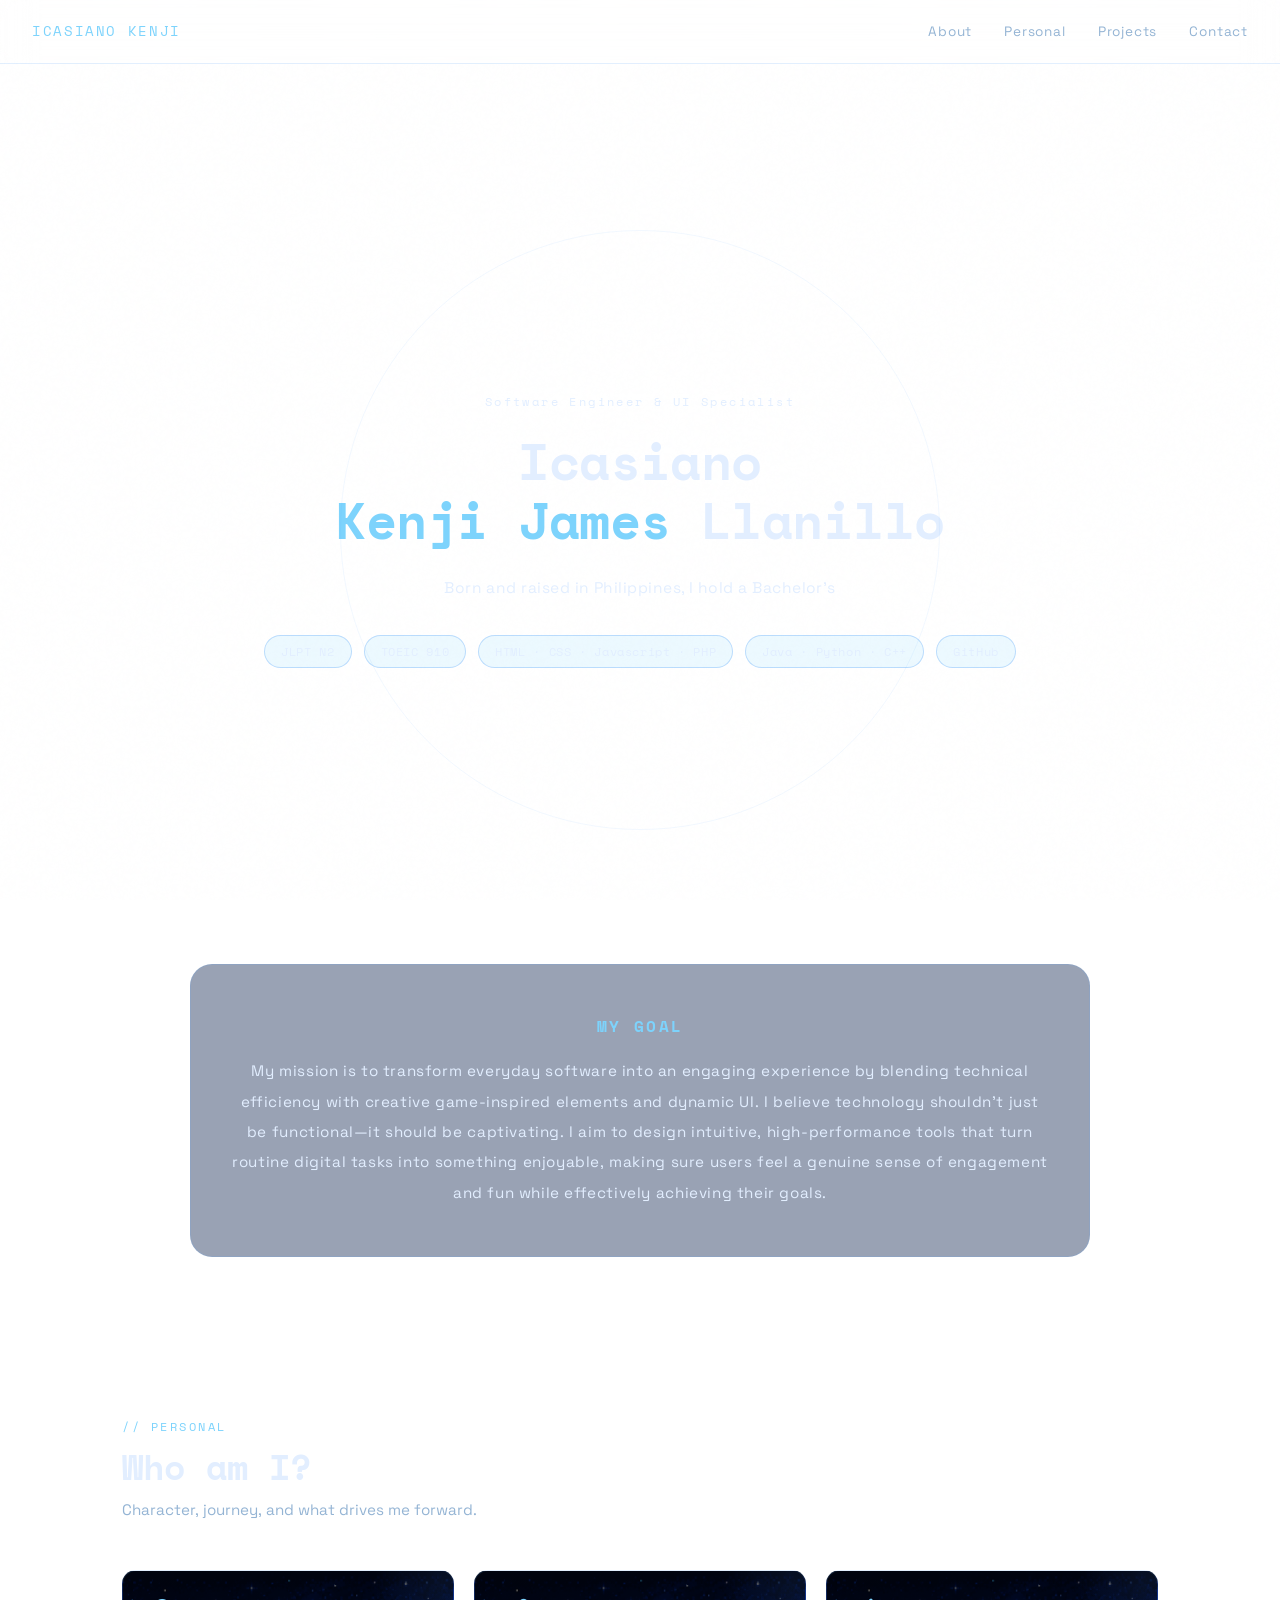
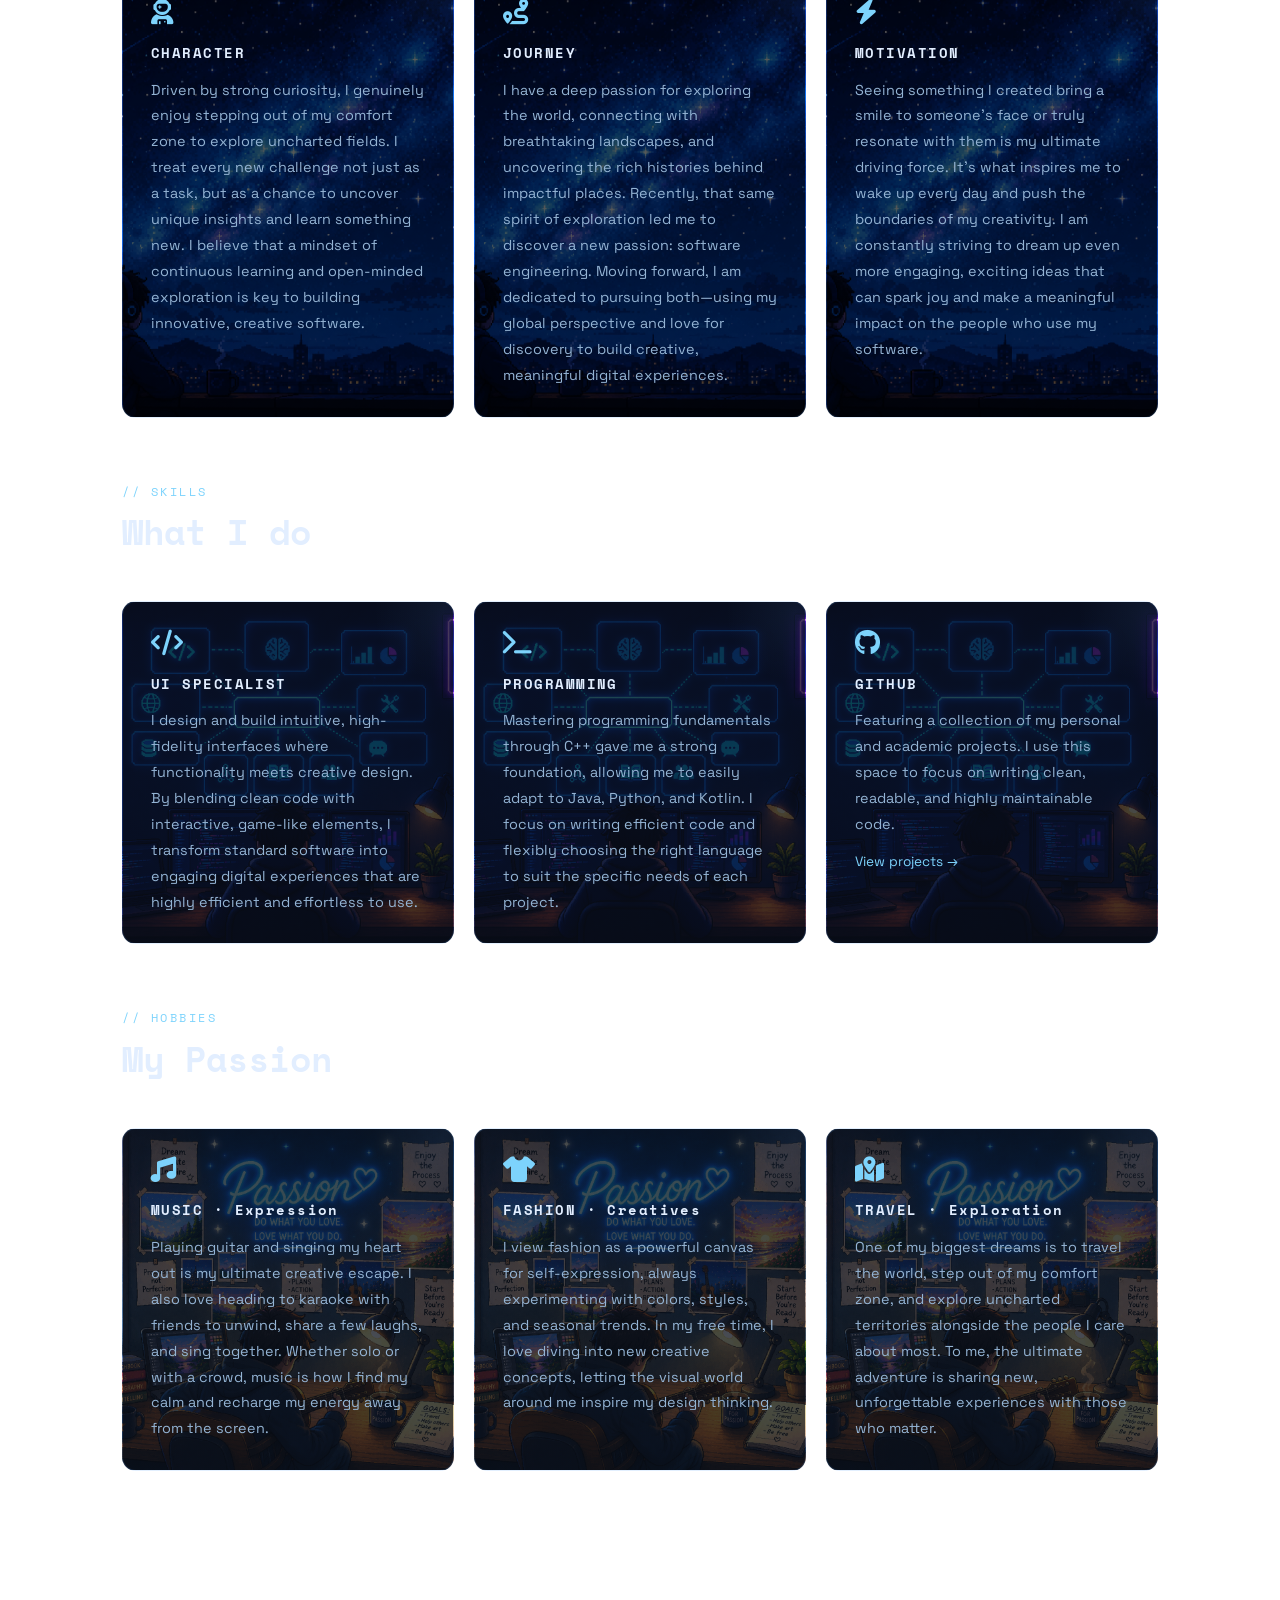
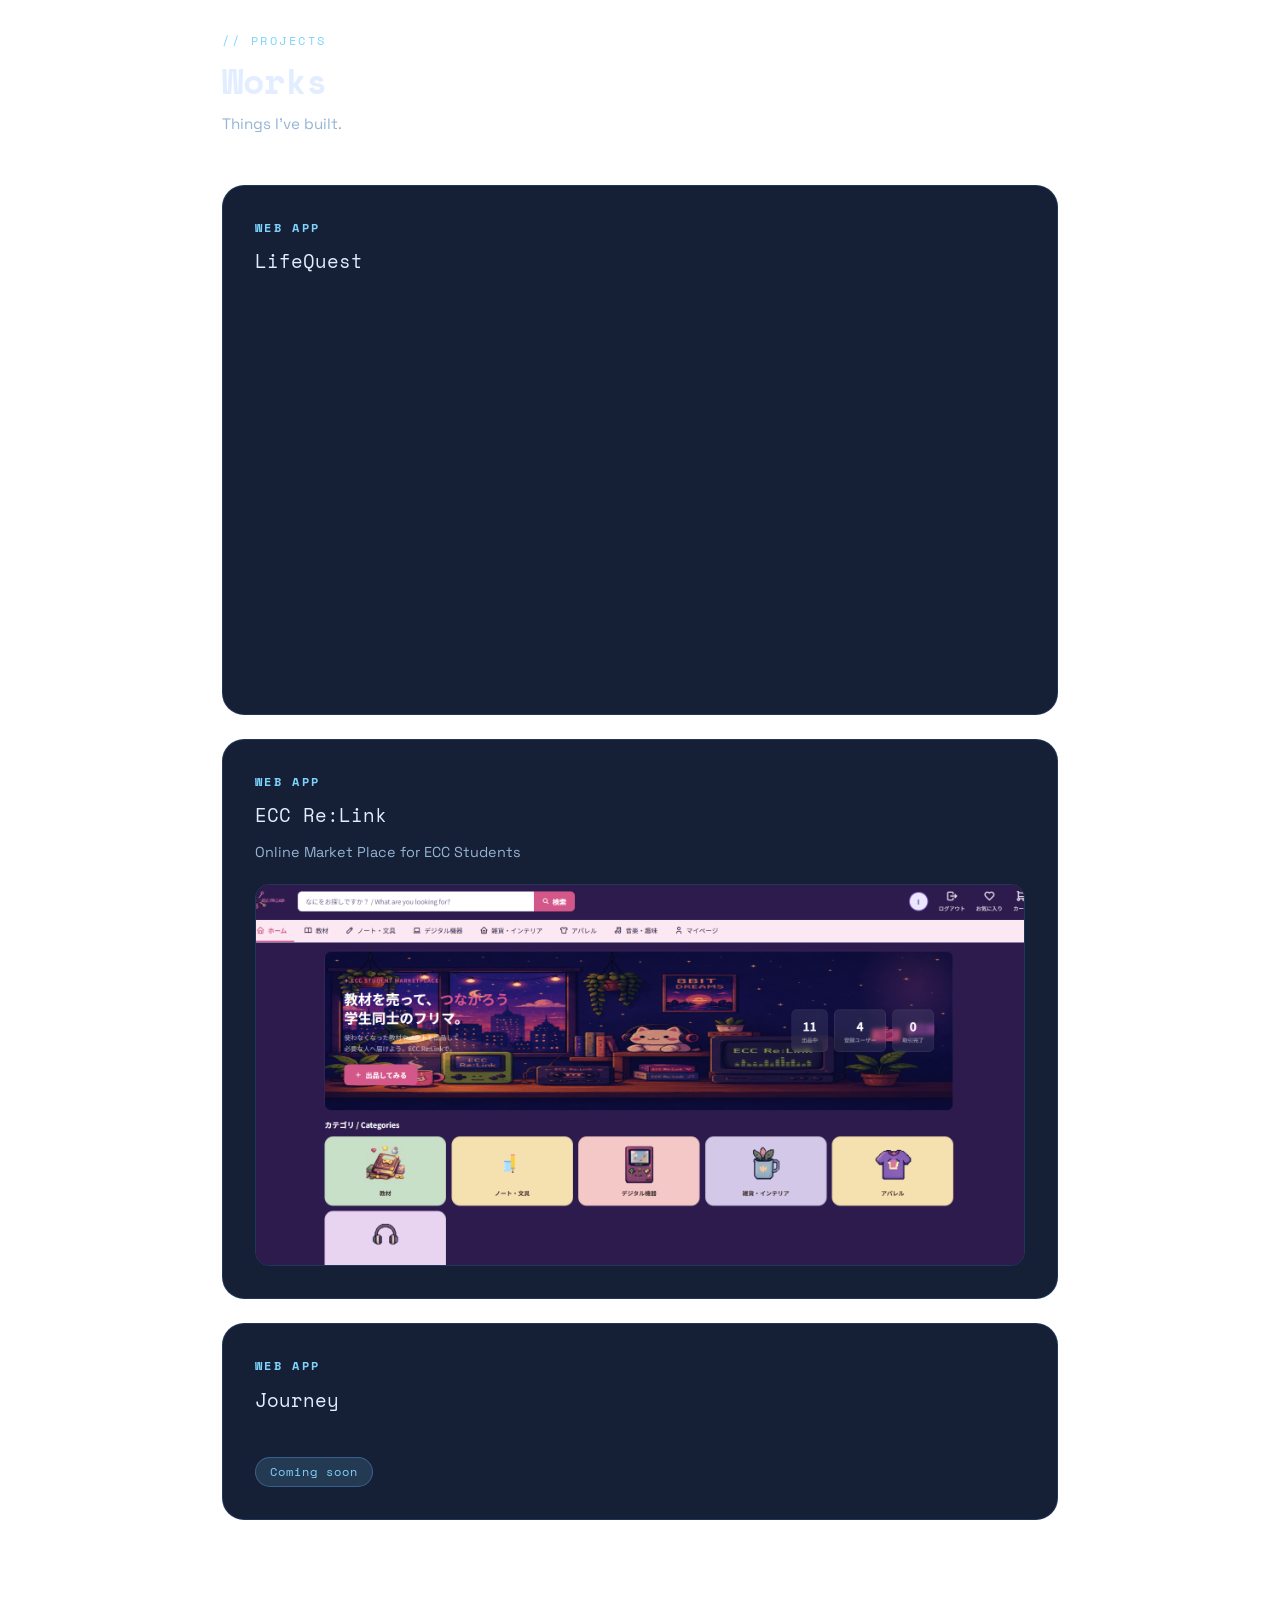
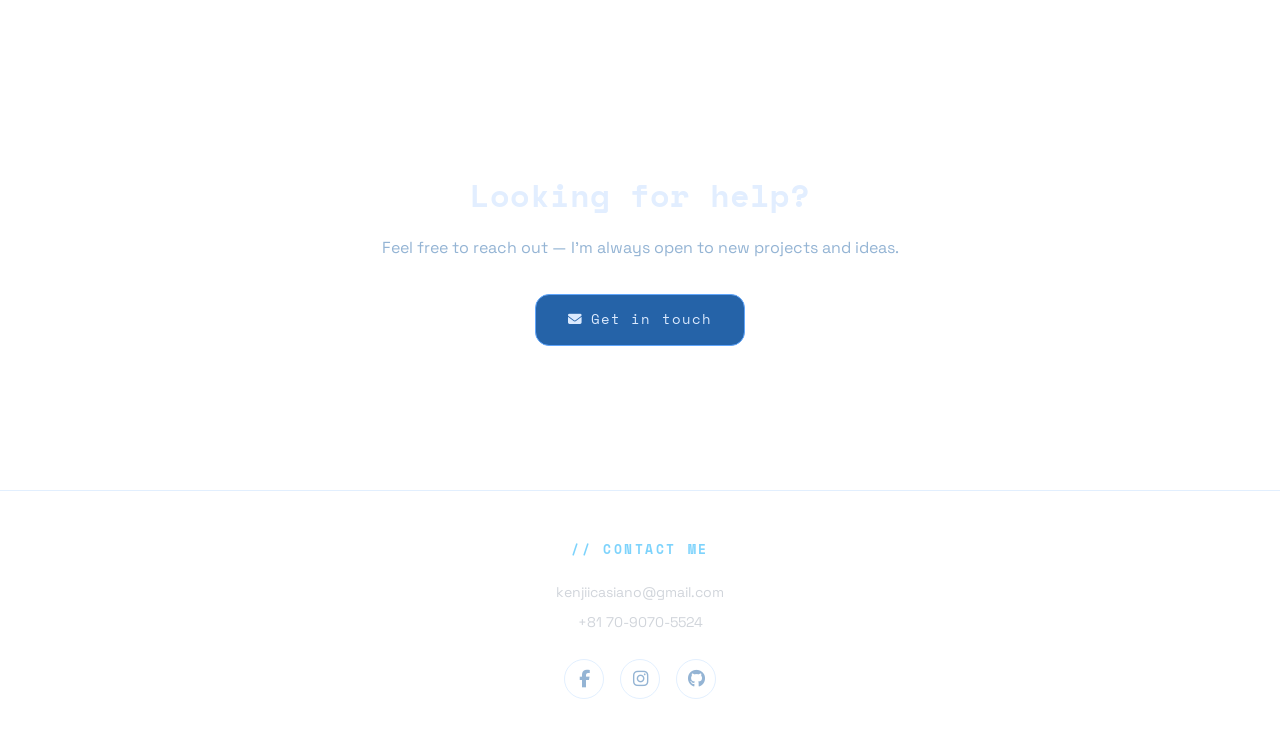
==== index.html @ 5b940f1e "Update index.html" ====
<!-- SE1B 2250539 Icasiano Kenji 2025/07/30 -->
<!DOCTYPE html>
<html lang="ja">
<head>
  <meta charset="UTF-8" />
  <meta name="viewport" content="width=device-width, initial-scale=1.0" />
  <link rel="stylesheet" href="portfolio.css" />
  <link rel="stylesheet" href="https://cdnjs.cloudflare.com/ajax/libs/font-awesome/6.5.0/css/all.min.css" />
  <title>Kenji's Portfolio</title>
</head>

<body>

  <!-- ── FULL-PAGE VIDEO BACKGROUND ────────────────────── -->
  <video class="bg-video" autoplay muted loop playsinline>
    <source src="bg.mp4" type="video/mp4" />
  </video>
  <div class="bg-overlay"></div>

  <!-- ── NAV ───────────────────────────────────────────── -->
  <header class="top-bar">
    <a href="#about" class="name-link">ICASIANO KENJI</a>
    <nav class="menu">
      <a href="#about">About</a>
      <a href="#profile">Personal</a>
      <a href="#works">Projects</a>
      <a href="#me">Contact</a>
    </nav>
  </header>

  <!-- ── HERO / ABOUT ──────────────────────────────────── -->
  <section id="about">
    <p class="hero-eyebrow">Software Engineer &amp; UI Specialist</p>

    <h1 class="hero-name">
      Icasiano<br><span>Kenji James</span> Llanillo
    </h1>

    <p class="hero-intro"
       id="hero-tagline"
       data-text="Born and raised in Philippines, I hold a Bachelor’s degree in Tourism Management from the University of the East Manila and worked as a Business Development Officer at Newport World Resorts. Now based in Japan, I decided to change career, obtained a degree in IT and work as a Software Engineer specializing in UI design. Driven by a passion for blending structure with creativity, my goal is to build software that is both highly efficient and seamlessly user-friendly.">
    </p>

    <div class="hero-badges">
      <span class="badge">JLPT N2</span>
      <span class="badge">TOEIC 910</span>
      <span class="badge">HTML · CSS · Javascript · PHP</span>
      <span class="badge">Java · Python · C++</span>
      <span class="badge">GitHub</span>
    </div>
  </section>

  <!-- ── GOAL ──────────────────────────────────────────── -->
  <div class="goals-banner reveal">
    <h2> MY GOAL</h2>
    <p>
      My mission is to transform everyday software into an engaging experience by blending technical efficiency with creative game-inspired elements and dynamic UI. I believe technology shouldn't just be functional—it should be captivating. I aim to design intuitive, high-performance tools that turn routine digital tasks into something enjoyable, making sure users feel a genuine sense of engagement and fun while effectively achieving their goals.
    </p>
  </div>

  <!-- ── PERSONAL ───────────────────────────────────────── -->
  <section id="profile">
    <p class="section-label reveal">// PERSONAL</p>
    <h2 class="section-title reveal">Who am I?</h2>
    <p class="section-sub reveal">Character, journey, and what drives me forward.</p>

    <div class="card-grid">
      <div class="card reveal">
        <i class="fas fa-user-astronaut card-icon"></i>
        <h3>CHARACTER</h3>
        <p>Driven by strong curiosity, I genuinely enjoy stepping out of my comfort zone to explore uncharted fields. I treat every new challenge not just as a task, but as a chance to uncover unique insights and learn something new. I believe that a mindset of continuous learning and open-minded exploration is key to building innovative, creative software.</p>
      </div>
      <div class="card reveal">
        <i class="fas fa-route card-icon"></i>
        <h3>JOURNEY</h3>
        <p>I have a deep passion for exploring the world, connecting with breathtaking landscapes, and uncovering the rich histories behind impactful places. Recently, that same spirit of exploration led me to discover a new passion: software engineering. Moving forward, I am dedicated to pursuing both—using my global perspective and love for discovery to build creative, meaningful digital experiences.</p>
      </div>
      <div class="card reveal">
        <i class="fas fa-bolt card-icon"></i>
        <h3>MOTIVATION</h3>
        <p>Seeing something I created bring a smile to someone's face or truly resonate with them is my ultimate driving force. It’s what inspires me to wake up every day and push the boundaries of my creativity. I am constantly striving to dream up even more engaging, exciting ideas that can spark joy and make a meaningful impact on the people who use my software.</p>
      </div>
    </div>

    <p class="section-label reveal" style="margin-top:4rem">// SKILLS</p>
    <h2 class="section-title reveal">What I do</h2>
    <p class="section-sub reveal "></p>

    <div class="card-grid">
      <div class="card skill-card reveal skills-bg ">
        <i class="fas fa-code card-icon"></i>
        <h3>UI SPECIALIST</h3>
        <p>I design and build intuitive, high-fidelity interfaces where functionality meets creative design. By blending clean code with interactive, game-like elements, I transform standard software into engaging digital experiences that are highly efficient and effortless to use.</p>
      </div>
      <div class="card skill-card reveal skills-bg">
        <i class="fas fa-terminal card-icon"></i>
        <h3>PROGRAMMING</h3>
        <p>Mastering programming fundamentals through C++ gave me a strong foundation, allowing me to easily adapt to Java, Python, and Kotlin. I focus on writing efficient code and flexibly choosing the right language to suit the specific needs of each project.</p>
      </div>
      <div class="card skill-card reveal skills-bg">
        <i class="fab fa-github card-icon"></i>
        <h3>GITHUB</h3>
        <p>Featuring a collection of my personal and academic projects. I use this space to focus on writing clean, readable, and highly maintainable code.</p>
        <a href="https://github.com/kenchad23?tab=projects" target="_blank" class="card-link">
          View projects →
        </a>
      </div>
    </div>

    <p class="section-label reveal" style="margin-top:4rem">// HOBBIES</p>
    <h2 class="section-title reveal">My Passion</h2>
    <p class="section-sub reveal"></p>

    <div class="card-grid">
      <div class="card reveal hobbies-bg">
        <i class="fas fa-music card-icon"></i>
        <h3>MUSIC · Expression</h3>
        <p>Playing guitar and singing my heart out is my ultimate creative escape. I also love heading to karaoke with friends to unwind, share a few laughs, and sing together. Whether solo or with a crowd, music is how I find my calm and recharge my energy away from the screen.</p>
      </div>
      <div class="card reveal hobbies-bg">
        <i class="fas fa-shirt card-icon"></i>
        <h3>FASHION · Creatives</h3>
        <p>I view fashion as a powerful canvas for self-expression, always experimenting with colors, styles, and seasonal trends. In my free time, I love diving into new creative concepts, letting the visual world around me inspire my design thinking.</p>
      </div>
      <div class="card reveal hobbies-bg">
        <i class="fas fa-map-marked-alt card-icon"></i>
        <h3>TRAVEL · Exploration</h3>
        <p>One of my biggest dreams is to travel the world, step out of my comfort zone, and explore uncharted territories alongside the people I care about most. To me, the ultimate adventure is sharing new, unforgettable experiences with those who matter.</p>
      </div>
    </div>
  </section>

  <!-- ── PROJECTS ────────────────────────────────────────── -->
  <section id="works">
    <p class="section-label reveal">// PROJECTS</p>
    <h2 class="section-title reveal">Works</h2>
    <p class="section-sub reveal">Things I've built.</p>

    <div class="project-card reveal">
      <h3>WEB APP</h3>
      <p class="project-title">LifeQuest</p>
      <div class="project-video">
        <iframe
          src="https://www.youtube.com/embed/CBwhjNCjT94"
          title="LifeQuest Demo"
          allow="accelerometer; autoplay; clipboard-write; encrypted-media; gyroscope; picture-in-picture"
          allowfullscreen>
        </iframe>
      </div>
    </div>

    <div class="project-card reveal">
      <h3>WEB APP</h3>
      <p class="project-title">ECC Re:Link</p>
      <p class="project-desc">Online Market Place for ECC Students</p>
      <a class="project-image-link" href="https://click.ecc.ac.jp/ecc/chu_duyanh/ecc_relink/frontend/pages/login.html" target="_blank" rel="noopener noreferrer">
        <!-- TODO: replace src below with your own screenshot, e.g. "/ecc-relink.png" -->
        <img src="relink.png" alt="ECC Re:Link screenshot" />
        <span class="project-image-overlay"><i class="fas fa-arrow-up-right-from-square"></i> Visit site</span>
      </a>
    </div>

    <div class="project-card reveal">
      <h3>WEB APP</h3>
      <p class="project-title">Journey</p>
      <span class="coming-soon">Coming soon</span>
    </div>
  </section>


  <!-- ── CTA ───────────────────────────────────────────── -->
  <section id="me">
    <div class="help-section reveal">
      <h2>Looking for help?</h2>
      <p>Feel free to reach out — I'm always open to new projects and ideas.</p>
      <a href="#" class="btn-primary">
        <i class="fas fa-envelope"></i> Get in touch
      </a>
    </div>
  </section>

  <!-- ── FOOTER ─────────────────────────────────────────── -->
  <footer>
    <h2>// CONTACT ME</h2>
    <p>kenjiicasiano@gmail.com</p>
    <p>+81 70-9070-5524</p>
    <div class="socials">
      <a href="https://www.facebook.com/kenjiicasiano/" target="_blank" aria-label="Facebook">
        <i class="fab fa-facebook-f"></i>
      </a>
      <a href="https://www.instagram.com/_kenn.jii/" target="_blank" aria-label="Instagram">
        <i class="fab fa-instagram"></i>
      </a>
      <a href="https://github.com/kenchad23" target="_blank" aria-label="GitHub">
        <i class="fab fa-github"></i>
      </a>
    </div>
  </footer>

  <script src="portfolio.js"></script>
</body>
</html>
---- portfolio.css ----
/* SE1B 2250539 Icasiano Kenji 2025/07/30 - Lofi Blue Theme */

@import url('https://fonts.googleapis.com/css2?family=Space+Grotesk:wght@300;400;500;600&family=Space+Mono:wght@400;700&display=swap');

:root {
  --bg-deep:    #0a0f1e;
  --bg-mid:     #111827;
  --bg-card:    #151f35;
  --bg-glass:   rgba(30, 50, 90, 0.45);
  --blue-1:     #1e3a5f;
  --blue-2:     #2563a8;
  --blue-3:     #60a5fa;
  --blue-4:     #93c5fd;
  --blue-5:     #dbeafe;
  --accent:     #7dd3fc;
  --accent-dim: rgba(125, 211, 252, 0.15);
  --text-1:     #e2eeff;
  --text-2:     #94b4d4;
  --text-3:     #4a6a8a;
  --border:     rgba(96, 165, 250, 0.18);
  --border-2:   rgba(96, 165, 250, 0.35);
  --glow:       0 0 24px rgba(96, 165, 250, 0.12);
  --radius-sm:  8px;
  --radius-md:  14px;
  --radius-lg:  22px;
  --font-head:  'Space Mono', monospace;
  --font-body:  'Space Grotesk', sans-serif;
  --nav-h:      64px;
}

*, *::before, *::after {
  margin: 0;
  padding: 0;
  box-sizing: border-box;
}

html {
  scroll-behavior: smooth;
  scroll-padding-top: var(--nav-h);
}

body {
  background-color: transparent;
  color: var(--text-1);
  font-family: var(--font-body);
  font-size: 16px;
  line-height: 1.7;
  overflow-x: hidden;
}

/* ── Grain overlay ─────────────────────────────────────── */
body::before {
  content: '';
  position: fixed;
  inset: 0;
  background-image: url("data:image/svg+xml,%3Csvg viewBox='0 0 200 200' xmlns='http://www.w3.org/2000/svg'%3E%3Cfilter id='n'%3E%3CfeTurbulence type='fractalNoise' baseFrequency='0.75' numOctaves='4' stitchTiles='stitch'/%3E%3C/filter%3E%3Crect width='100%25' height='100%25' filter='url(%23n)' opacity='0.03'/%3E%3C/svg%3E");
  pointer-events: none;
  z-index: 0;
  opacity: 0.4;
}

/* ── FULL-PAGE VIDEO ───────────────────────────────────── */
.bg-video {
  position: fixed;
  inset: 0;
  width: 100%;
  height: 100%;
  object-fit: cover;
  z-index: -2;
  pointer-events: none;
}

/* dark blue tint over the video so content stays readable */
.bg-overlay {
  position: fixed;
  inset: 0;

  z-index: -1;
  pointer-events: none;
}

/* ── NAV ───────────────────────────────────────────────── */
.top-bar {

  top: 0;
  z-index: 100;
  height: var(--nav-h);
  display: flex;
  align-items: center;
  justify-content: space-between;
  padding: 0 2rem;
  background: transparent;
  backdrop-filter: blur(16px);
  -webkit-backdrop-filter: blur(16px);
  border-bottom: 1px solid var(--border);
}

.name-link {
  text-decoration: none;
  color: var(--accent);
  font-family: var(--font-head);
  font-size: 0.85rem;
  letter-spacing: 0.12em;
  transition: color 0.2s;
}
.name-link:hover { color: var(--blue-5); }

.menu {
  display: flex;
  gap: 2rem;
  list-style: none;
}
.menu a {
  text-decoration: none;
  color: var(--text-2);
  font-size: 0.85rem;
  letter-spacing: 0.06em;
  transition: color 0.2s;
  position: relative;
}
.menu a::after {
  content: '';
  position: absolute;
  bottom: -3px;
  left: 0;
  width: 0;
  height: 1px;
  background: var(--accent);
  transition: width 0.25s ease;
}
.menu a:hover { color: var(--accent); }
.menu a:hover::after { width: 100%; }

/* ── HERO / ABOUT ──────────────────────────────────────── */
#about {
  min-height: 100vh;
  display: flex;
  flex-direction: column;
  align-items: center;
  justify-content: center;
  text-align: center;
  padding: 6rem 2rem 4rem;
  position: relative;
  overflow: hidden;
}

/* ambient pulse rings */
#about::after {
  content: '';
  position: absolute;
  width: 600px;
  height: 600px;
  border-radius: 50%;
  border: 1px solid rgba(96, 165, 250, 0.08);
  animation: pulse-ring 6s ease-in-out infinite;
  pointer-events: none;
}

@keyframes pulse-ring {
  0%, 100% { transform: scale(0.85); opacity: 0.4; }
  50%       { transform: scale(1.15); opacity: 0.1; }
}

.hero-eyebrow {
  font-family: var(--font-head);
  font-size: 0.75rem;
  letter-spacing: 0.2em;
  color: #e2eeff;
  margin-bottom: 1.25rem;
  opacity: 0;
  animation: fade-up 0.7s 0.2s forwards;
}

.hero-name {
  font-family: var(--font-head);
  font-size: clamp(1.8rem, 5vw, 3.2rem);
  font-weight: 700;
  color: var(--text-1);
  letter-spacing: -0.01em;
  line-height: 1.15;
  margin-bottom: 1.5rem;
  opacity: 0;
  animation: fade-up 0.7s 0.4s forwards;
}
.hero-name span { color: var(--accent); }

.hero-intro {
  max-width: 640px;
  color: #e2eeff;
  font-size: 0.97rem;
  line-height: 1.9;
  letter-spacing: 0.03em;
  opacity: 0;
  animation: fade-up 0.7s 0.6s forwards;
}

.hero-badges {
  display: flex;
  gap: 0.75rem;
  flex-wrap: wrap;
  justify-content: center;
  margin-top: 2rem;
  opacity: 0;
  animation: fade-up 0.7s 0.8s forwards;
  
}

.badge {
  background: var(--accent-dim);
  border: 1px solid var(--border-2);
  border-radius: 100px;
  padding: 0.3rem 1rem;
  font-size: 0.78rem;
  color:  #e2eeff;
  font-family: var(--font-head);
  letter-spacing: 0.05em;
}

/* ── SECTION LAYOUT ────────────────────────────────────── */
section {
  padding: 5rem 2rem;
  max-width: 1100px;
  margin: 0 auto;
  position: relative;
  z-index: 1;
}

.section-label {
  font-family: var(--font-head);
  font-size: 0.72rem;
  letter-spacing: 0.22em;
  color: var(--accent);
  margin-bottom: 0.6rem;
  text-transform: uppercase;
}

.section-title {
  font-family: var(--font-head);
  font-size: clamp(1.6rem, 3vw, 2.2rem);
  font-weight: 700;
  color: var(--text-1);
  margin-bottom: 0.5rem;
  line-height: 1.2;
}

.section-sub {
  color: var(--text-2);
  font-size: 0.95rem;
  margin-bottom: 3rem;
}

/* ── GOAL BANNER ───────────────────────────────────────── */
.goals-banner {
  background: var(--bg-glass);
  border: 1px solid var(--border);
  border-radius: var(--radius-lg);
  padding: 3rem 2.5rem;
  max-width: 900px;
  margin: 0 auto 5rem;
  text-align: center;
  backdrop-filter: blur(8px);
  position: relative;
  z-index: 1;
}
.goals-banner h2 {
  font-family: var(--font-head);
  font-size: 1rem;
  color: var(--accent);
  letter-spacing: 0.15em;
  margin-bottom: 1rem;
}
.goals-banner p {
  color: #e2eeff;
  font-size: 0.95rem;
  line-height: 2;
  letter-spacing: 0.04em;
}

/* ── CARDS ─────────────────────────────────────────────── */
.card-grid {
  display: grid;
  grid-template-columns: repeat(auto-fit, minmax(260px, 1fr));
  gap: 1.25rem;
}

.card {
  background:
    linear-gradient(rgba(0, 0, 0, 0.65), rgba(0, 0, 0, 0.65)),
    url("galaxy.png");
  background-size: cover;
  background-position: center;
  background-repeat: no-repeat;

  border: 1px solid var(--border);
  border-radius: var(--radius-md);
  padding: 1.75rem;
  transition: border-color 0.25s, transform 0.25s, box-shadow 0.25s;
  position: relative;
  overflow: hidden;
}
.card::before {
  content: '';
  position: absolute;
  top: -60px; right: -60px;
  width: 140px; height: 140px;
  border-radius: 50%;
  background: radial-gradient(circle, rgba(96,165,250,0.08) 0%, transparent 70%);
  pointer-events: none;
}
.card:hover {
  border-color: var(--border-2);
  transform: translateY(-4px);
  box-shadow: var(--glow);
}

.card-icon {
  font-size: 1.6rem;
  margin-bottom: 1rem;
  color: var(--accent);
  display: block;
}

.card h3 {
  font-family: var(--font-head);
  font-size: 0.9rem;
  letter-spacing: 0.1em;
  color: var(--text-1);
  margin-bottom: 0.75rem;
}

.card p {
  color: var(--text-2);
  font-size: 0.9rem;
  line-height: 1.8;
}

/* ── SKILLS SECTION ────────────────────────────────────── */
.skill-card .card-link {
  color: var(--accent);
  text-decoration: none;
  font-size: 0.85rem;
  margin-top: 0.75rem;
  display: inline-flex;
  align-items: center;
  gap: 0.3rem;
  transition: gap 0.2s;
}
.skill-card .card-link:hover { gap: 0.6rem; }

.skills-bg {
  background:
    linear-gradient(rgba(10,15,25,.75), rgba(10,15,25,.75)),
    url("skills.png");

  background-size: cover;
  background-position: center;
  background-repeat: no-repeat;
}

.hobbies-bg {
  background:
    linear-gradient(rgba(10,15,25,.75), rgba(10,15,25,.75)),
    url("passion.png");

  background-size: cover;
  background-position: center;
  background-repeat: no-repeat;
}

/* ── PROJECTS ──────────────────────────────────────────── */
#works {
  max-width: 900px;
}

.project-card {
  background: var(--bg-card);
  border: 1px solid var(--border);
  border-radius: var(--radius-lg);
  padding: 2rem;
  margin-bottom: 1.5rem;
  transition: border-color 0.25s, box-shadow 0.25s;
}
.project-card:hover {
  border-color: var(--border-2);
  box-shadow: var(--glow);
}

.project-card h3 {
  font-family: var(--font-head);
  font-size: 0.72rem;
  letter-spacing: 0.2em;
  color: var(--accent);
  margin-bottom: 0.5rem;
}

.project-title {
  font-family: var(--font-head);
  font-size: 1.2rem;
  color: var(--text-1);
  margin-bottom: 1.5rem;
}

.project-desc {
  color: var(--text-2);
  font-size: 0.9rem;
  line-height: 1.7;
  margin-top: -1rem;
  margin-bottom: 1.25rem;
}

.coming-soon {
  display: inline-block;
  background: var(--accent-dim);
  border: 1px solid var(--border-2);
  border-radius: 100px;
  padding: 0.25rem 0.9rem;
  font-size: 0.75rem;
  color: var(--accent);
  font-family: var(--font-head);
  letter-spacing: 0.08em;
  margin-top: 1rem;
}

.project-video {
  border-radius: var(--radius-md);
  overflow: hidden;
  margin-top: 1rem;
}
.project-video iframe {
  width: 100%;
  height: 380px;
  border: none;
  display: block;
}

/* clickable project screenshot/thumbnail that links out to the live site */
.project-image-link {
  display: block;
  position: relative;
  border-radius: var(--radius-md);
  overflow: hidden;
  border: 1px solid var(--border);
  margin-top: 1rem;
  cursor: pointer;
  transition: border-color 0.25s, box-shadow 0.25s, transform 0.25s;
}
.project-image-link:hover {
  border-color: var(--border-2);
  box-shadow: var(--glow);
  transform: translateY(-2px);
}
.project-image-link img {
  width: 100%;
  height: 380px;
  object-fit: cover;
  display: block;
  transition: transform 0.4s ease, filter 0.4s ease;
}
.project-image-link:hover img {
  transform: scale(1.04);
  filter: brightness(0.55);
}
.project-image-overlay {
  position: absolute;
  inset: 0;
  display: flex;
  align-items: center;
  justify-content: center;
  gap: 0.5rem;
  color: var(--blue-5);
  font-family: var(--font-head);
  font-size: 0.85rem;
  letter-spacing: 0.08em;
  opacity: 0;
  transition: opacity 0.3s ease;
  pointer-events: none;
}
.project-image-link:hover .project-image-overlay {
  opacity: 1;
}

@media (max-width: 768px) {
  .project-image-link img { height: 220px; }
}

/* ── CONTACT / CTA ─────────────────────────────────────── */
.help-section {
  text-align: center;
  padding: 4rem 2rem;
  max-width: 700px;
  margin: 0 auto;
  position: relative;
  z-index: 1;
}
.help-section h2 {
  font-family: var(--font-head);
  font-size: clamp(1.4rem, 3vw, 2rem);
  color: var(--text-1);
  margin-bottom: 0.75rem;
}
.help-section p { color: var(--text-2); margin-bottom: 2rem; }

.btn-primary {
  display: inline-flex;
  align-items: center;
  gap: 0.5rem;
  padding: 0.85rem 2rem;
  background: var(--blue-2);
  border: 1px solid var(--blue-3);
  border-radius: var(--radius-md);
  color: var(--blue-5);
  font-family: var(--font-head);
  font-size: 0.85rem;
  letter-spacing: 0.08em;
  text-decoration: none;
  transition: background 0.2s, transform 0.2s, box-shadow 0.2s;
}
.btn-primary:hover {
  background: var(--blue-3);
  color: var(--bg-deep);
  transform: translateY(-2px);
  box-shadow: 0 8px 24px rgba(37, 99, 168, 0.4);
}

/* ── FOOTER ────────────────────────────────────────────── */
footer {
  background: transparent;
  border-top: 1px solid var(--border);
  padding: 3rem 2rem;
  text-align: center;
  position: relative;
  z-index: 1;
}
footer h2 {
  font-family: var(--font-head);
  font-size: 0.8rem;
  letter-spacing: 0.2em;
  color: var(--accent);
  margin-bottom: 1.25rem;
}
footer p {
  color: #d1d5db;
  font-size: 0.88rem;
  margin-bottom: 0.4rem;
}
.socials {
  display: flex;
  gap: 1rem;
  justify-content: center;
  margin-top: 1.5rem;
}
.socials a {
  display: flex;
  align-items: center;
  justify-content: center;
  width: 40px; height: 40px;
  border: 1px solid var(--border);
  border-radius: 50%;
  color: var(--text-2);
  font-size: 1.1rem;
  text-decoration: none;
  transition: border-color 0.2s, color 0.2s, transform 0.2s;
}
.socials a:hover {
  border-color: var(--accent);
  color: var(--accent);
  transform: translateY(-3px);
}
.socials img { display: none; } /* hide old img icons */

/* ── ANIMATIONS ────────────────────────────────────────── */
@keyframes fade-up {
  from { opacity: 0; transform: translateY(22px); }
  to   { opacity: 1; transform: translateY(0); }
}

.reveal {
  opacity: 0;
  transform: translateY(28px);
  transition: opacity 0.6s ease, transform 0.6s ease;
}
.reveal.visible {
  opacity: 1;
  transform: translateY(0);
}

/* staggered children */
.card-grid .card:nth-child(2) { transition-delay: 0.1s; }
.card-grid .card:nth-child(3) { transition-delay: 0.2s; }

/* lofi cassette tape cursor blink on nav active */
@media (prefers-reduced-motion: reduce) {
  .reveal, #about::after,
  .hero-eyebrow, .hero-name,
  .hero-intro, .hero-badges {
    animation: none;
    opacity: 1;
    transform: none;
    transition: none;
  }
}

/* ── RESPONSIVE ────────────────────────────────────────── */
@media (max-width: 768px) {
  .top-bar { padding: 0 1rem; }
  .menu { gap: 1.2rem; }
  .name-link { font-size: 0.7rem; }
  .menu a { font-size: 0.78rem; }
  section { padding: 3.5rem 1.25rem; }
  .project-video iframe { height: 220px; }
}

@media (max-width: 520px) {
  .menu { gap: 0.8rem; }
}
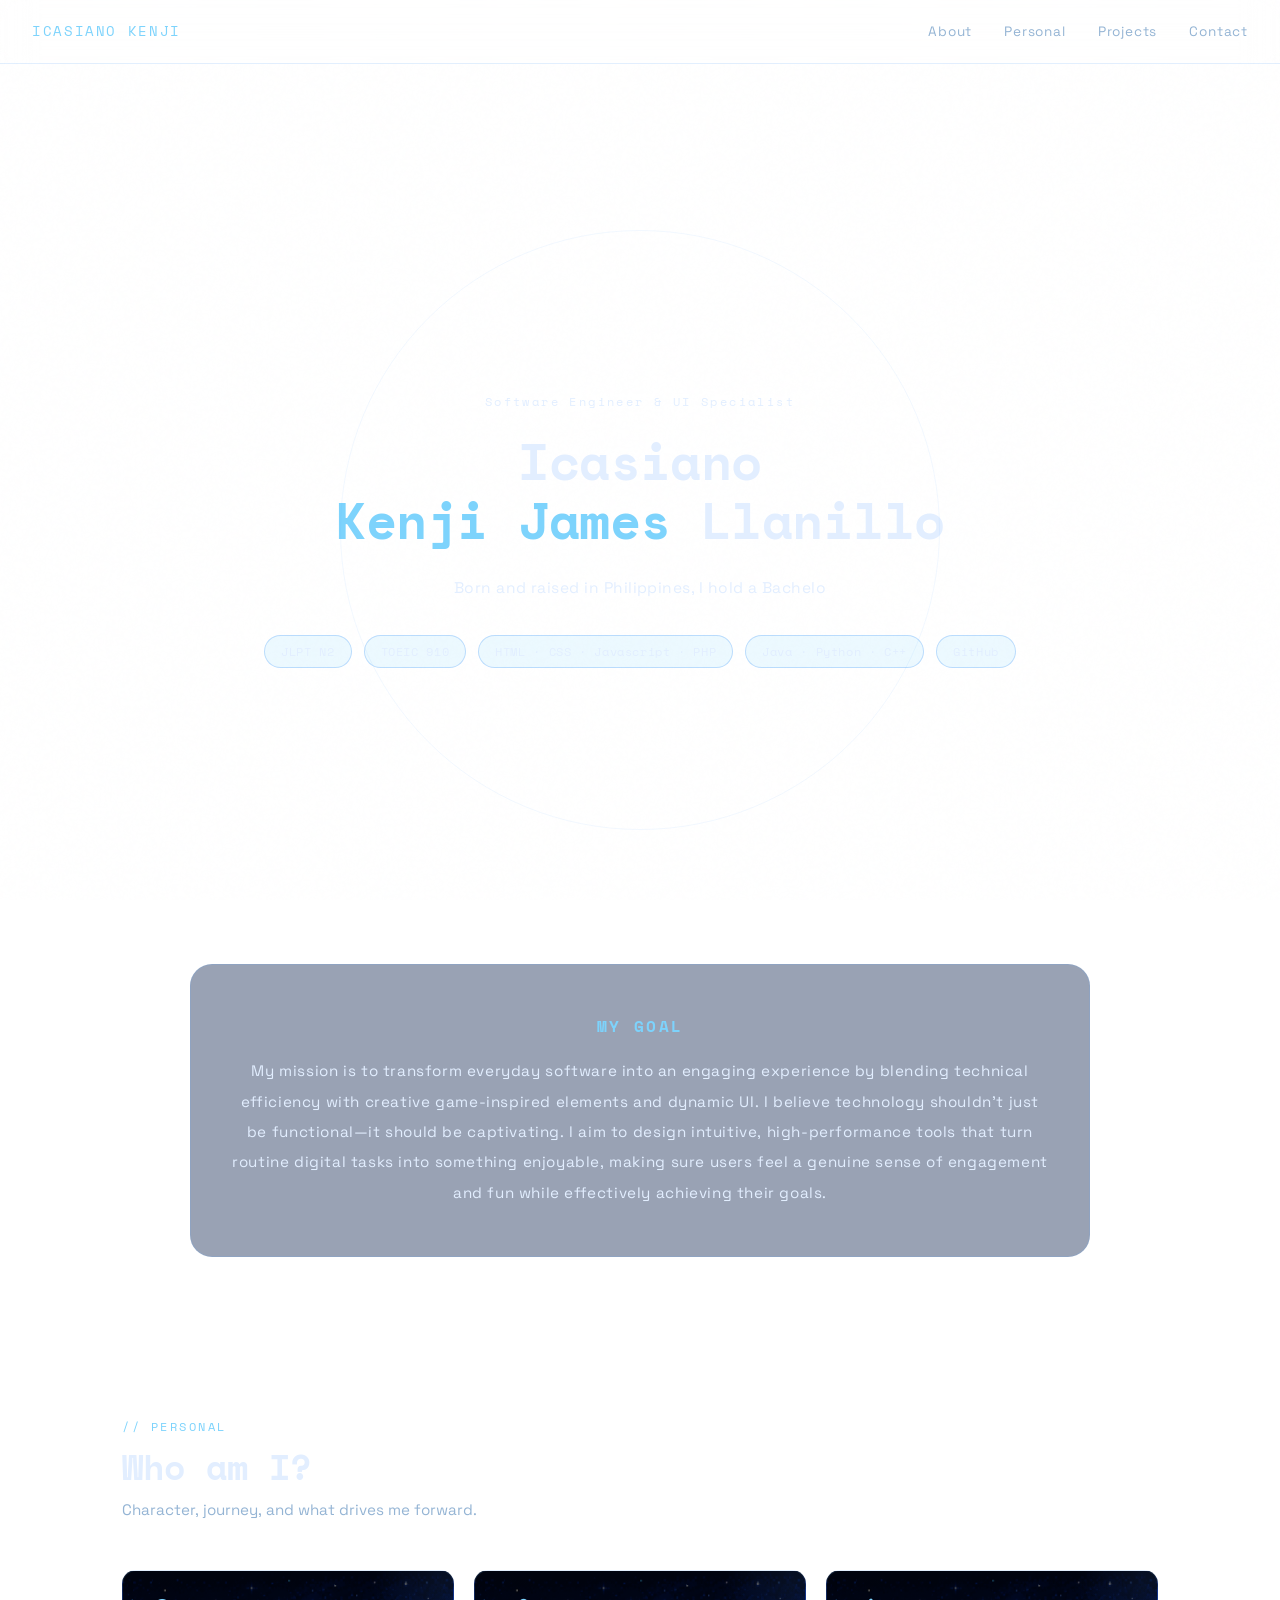
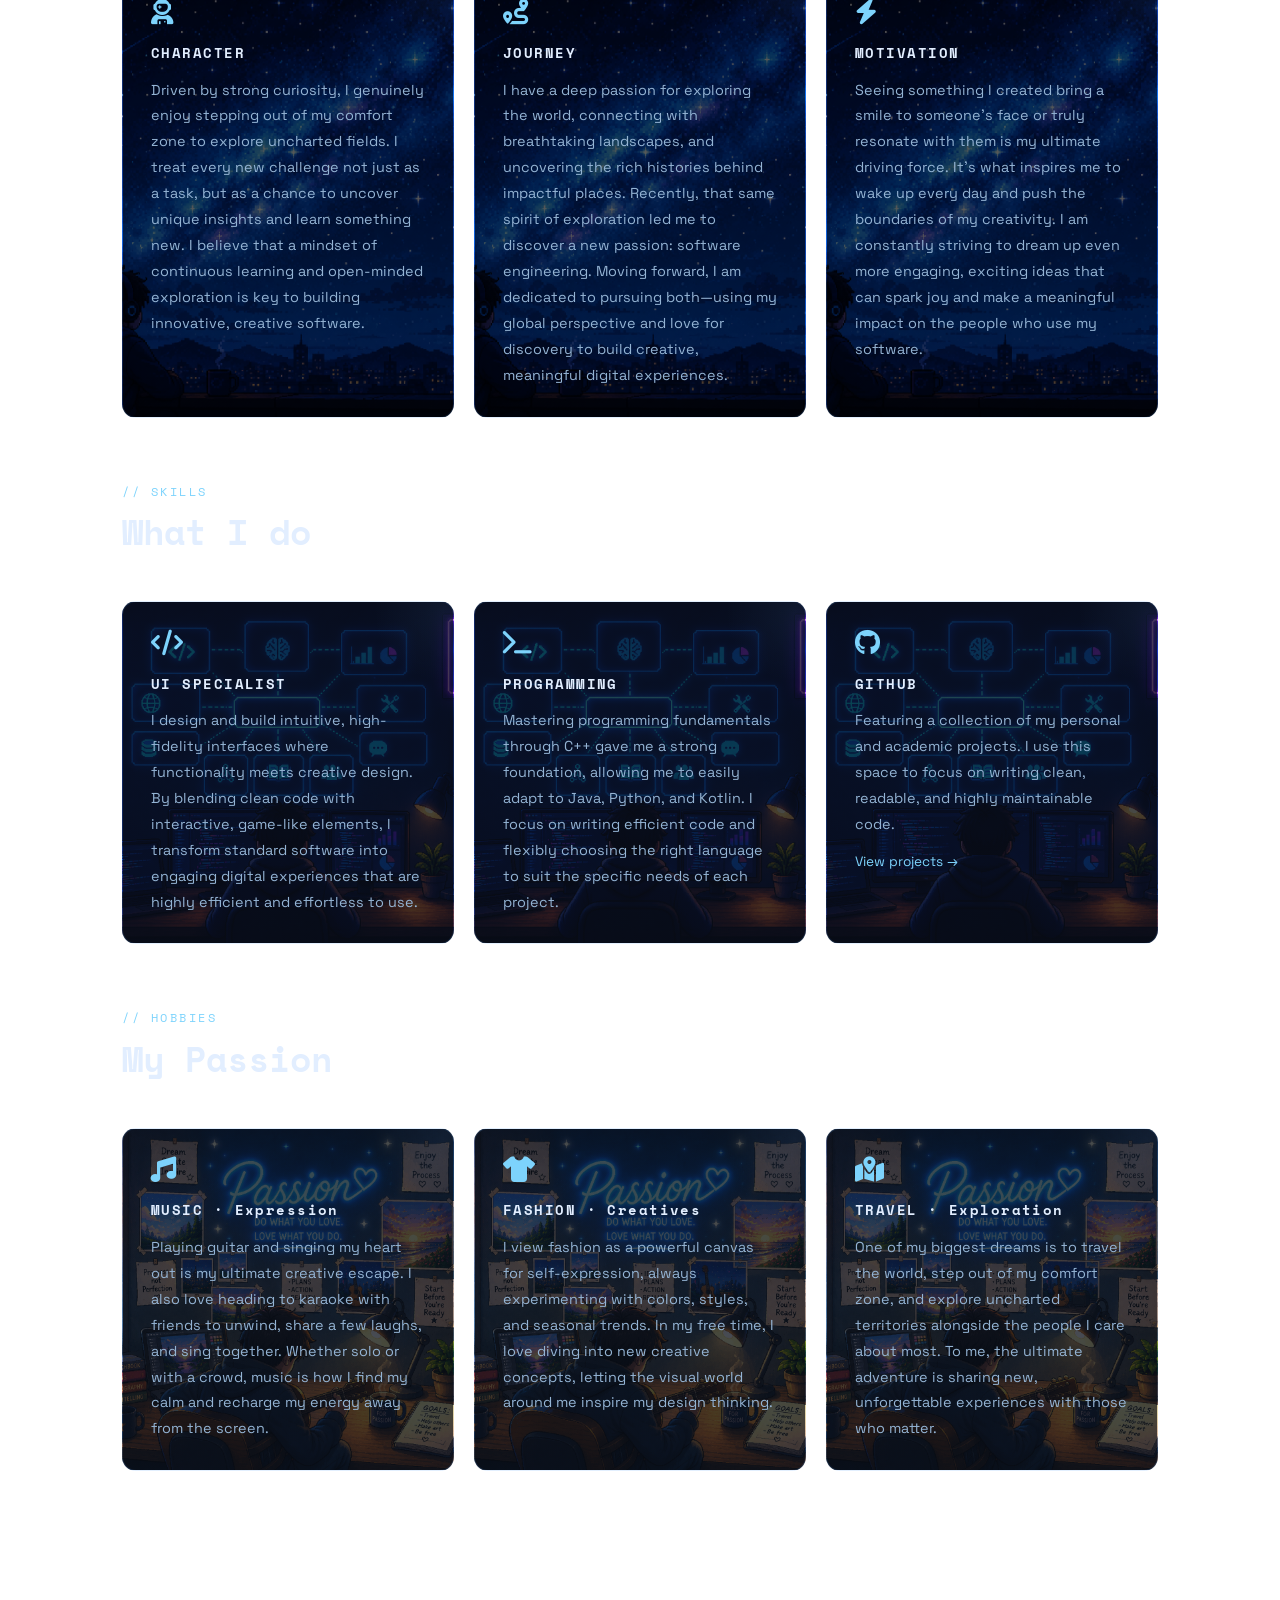
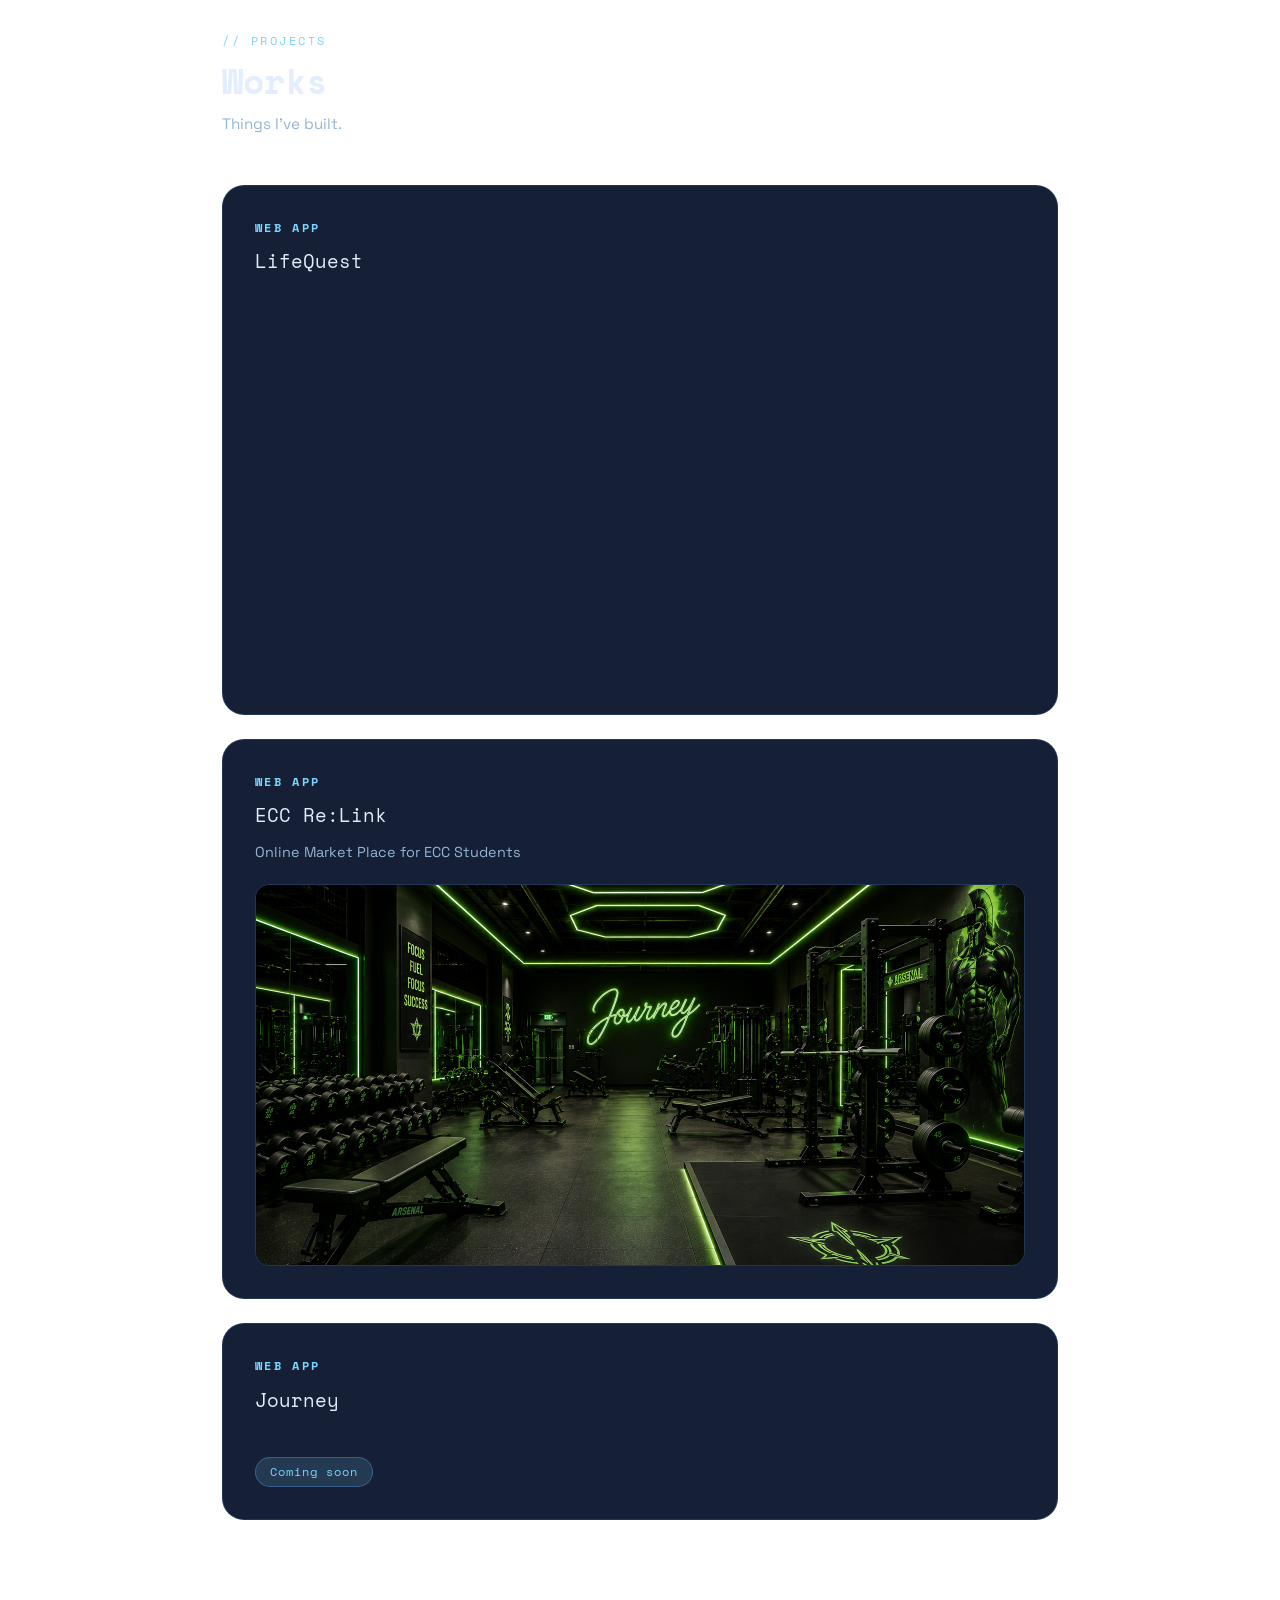
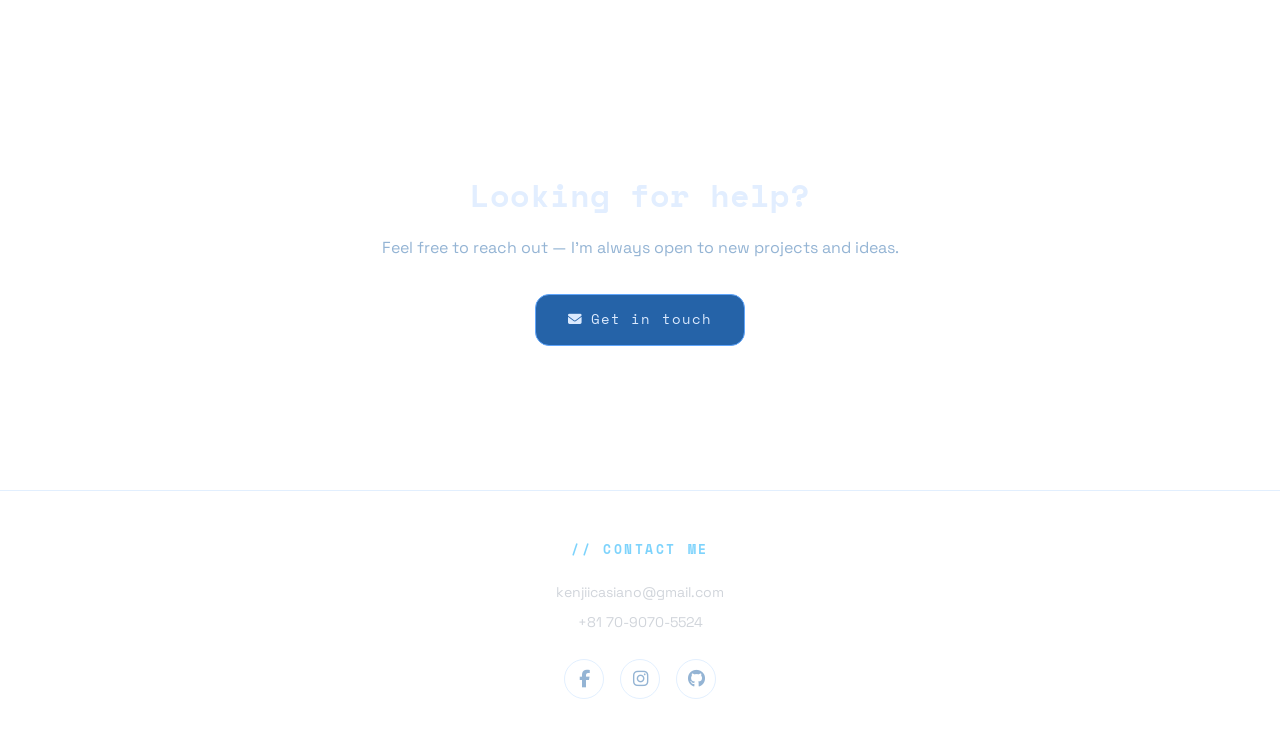
==== commit c3cf2f47: "Update index.html" ====
--- a/index.html
+++ b/index.html
@@ -155,7 +155,7 @@
       <p class="project-desc">Online Market Place for ECC Students</p>
       <a class="project-image-link" href="https://click.ecc.ac.jp/ecc/chu_duyanh/ecc_relink/frontend/pages/login.html" target="_blank" rel="noopener noreferrer">
         <!-- TODO: replace src below with your own screenshot, e.g. "/ecc-relink.png" -->
-        <img src="relink.png" alt="ECC Re:Link screenshot" />
+        <img src="relink2.png" alt="ECC Re:Link screenshot" />
         <span class="project-image-overlay"><i class="fas fa-arrow-up-right-from-square"></i> Visit site</span>
       </a>
     </div>
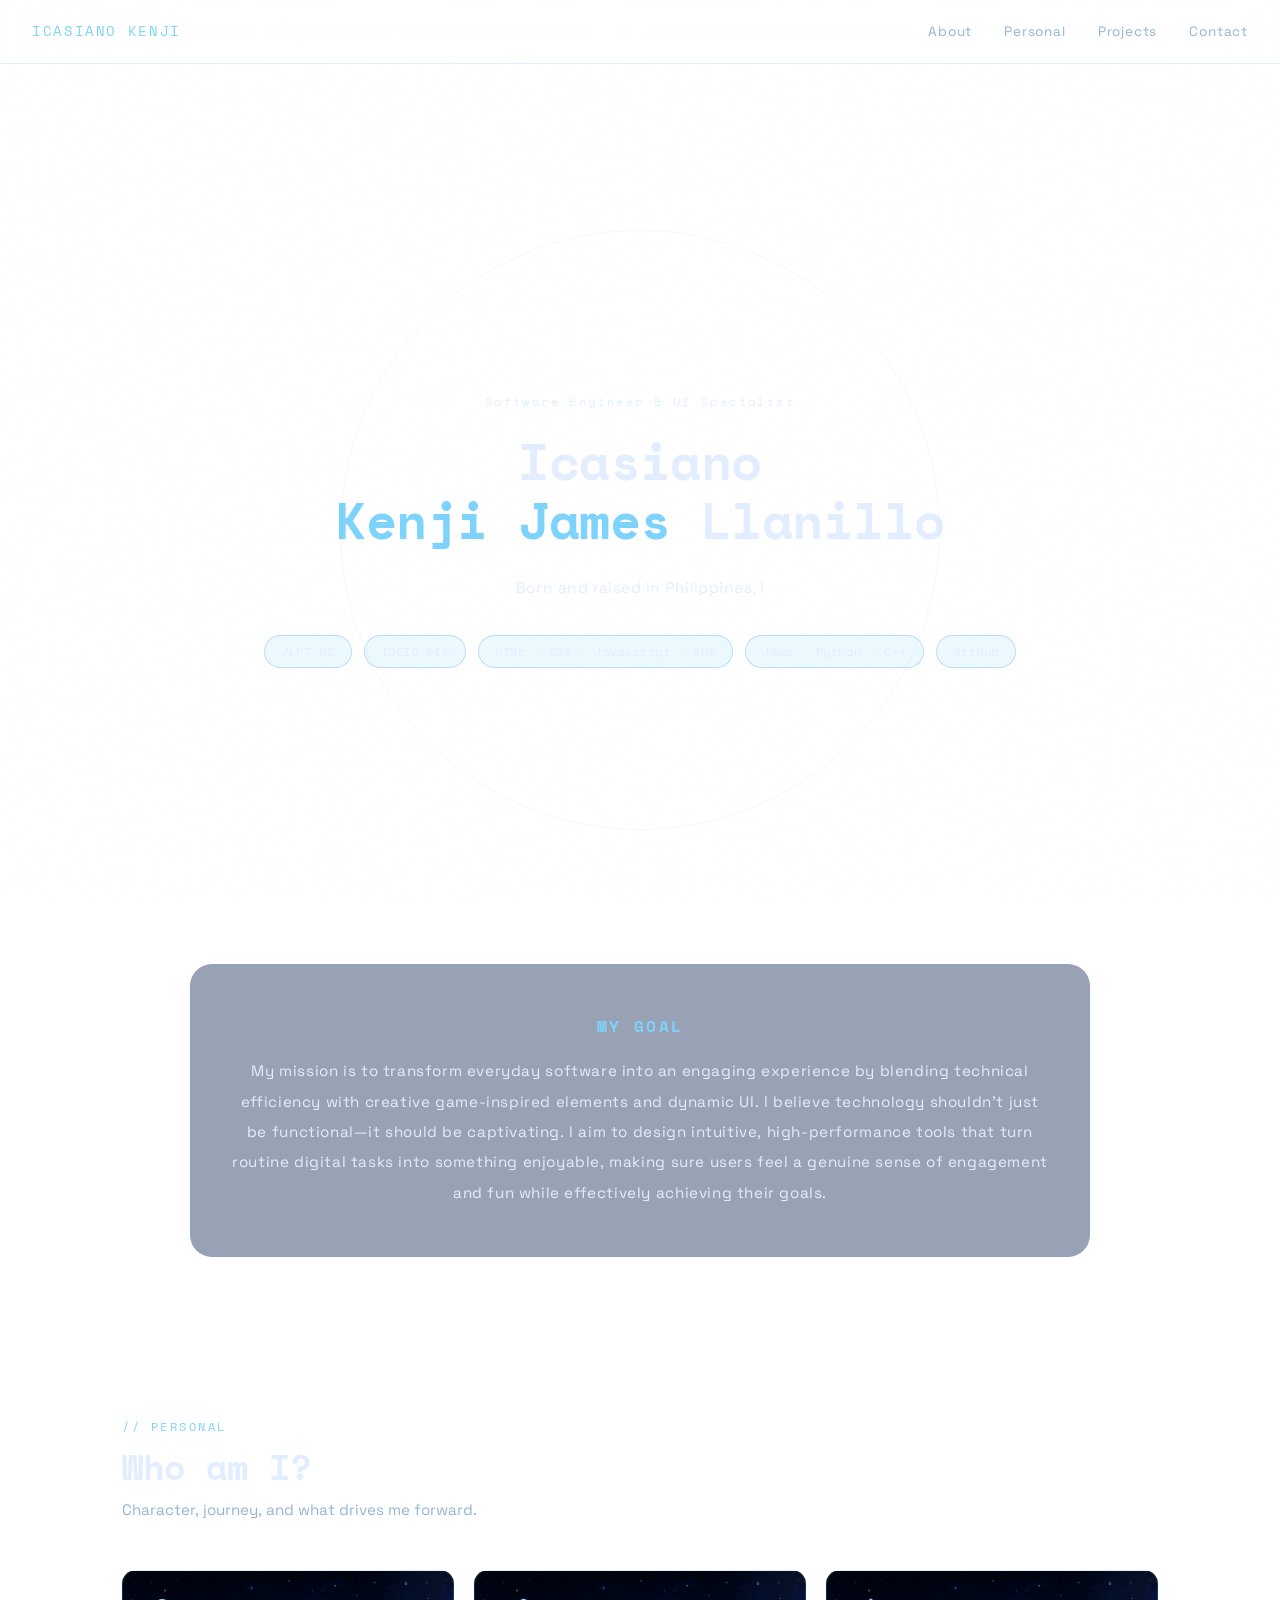
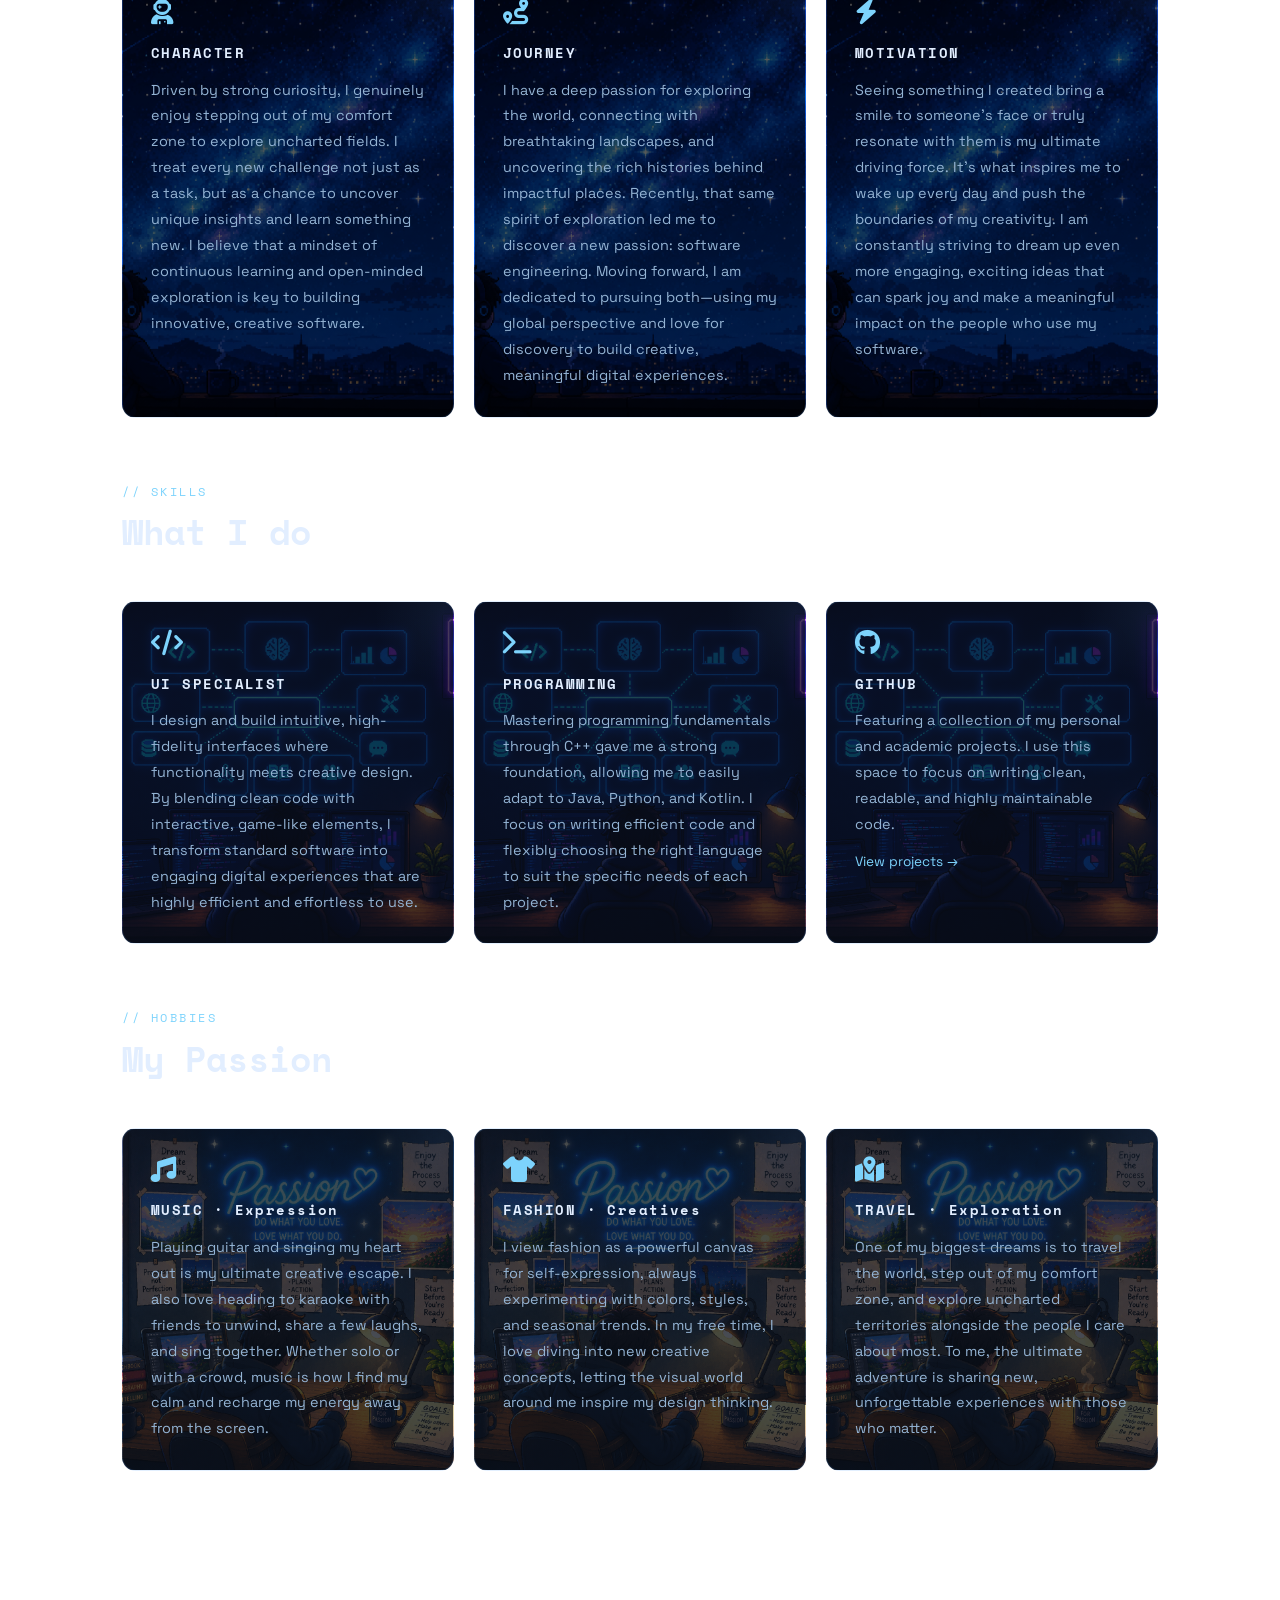
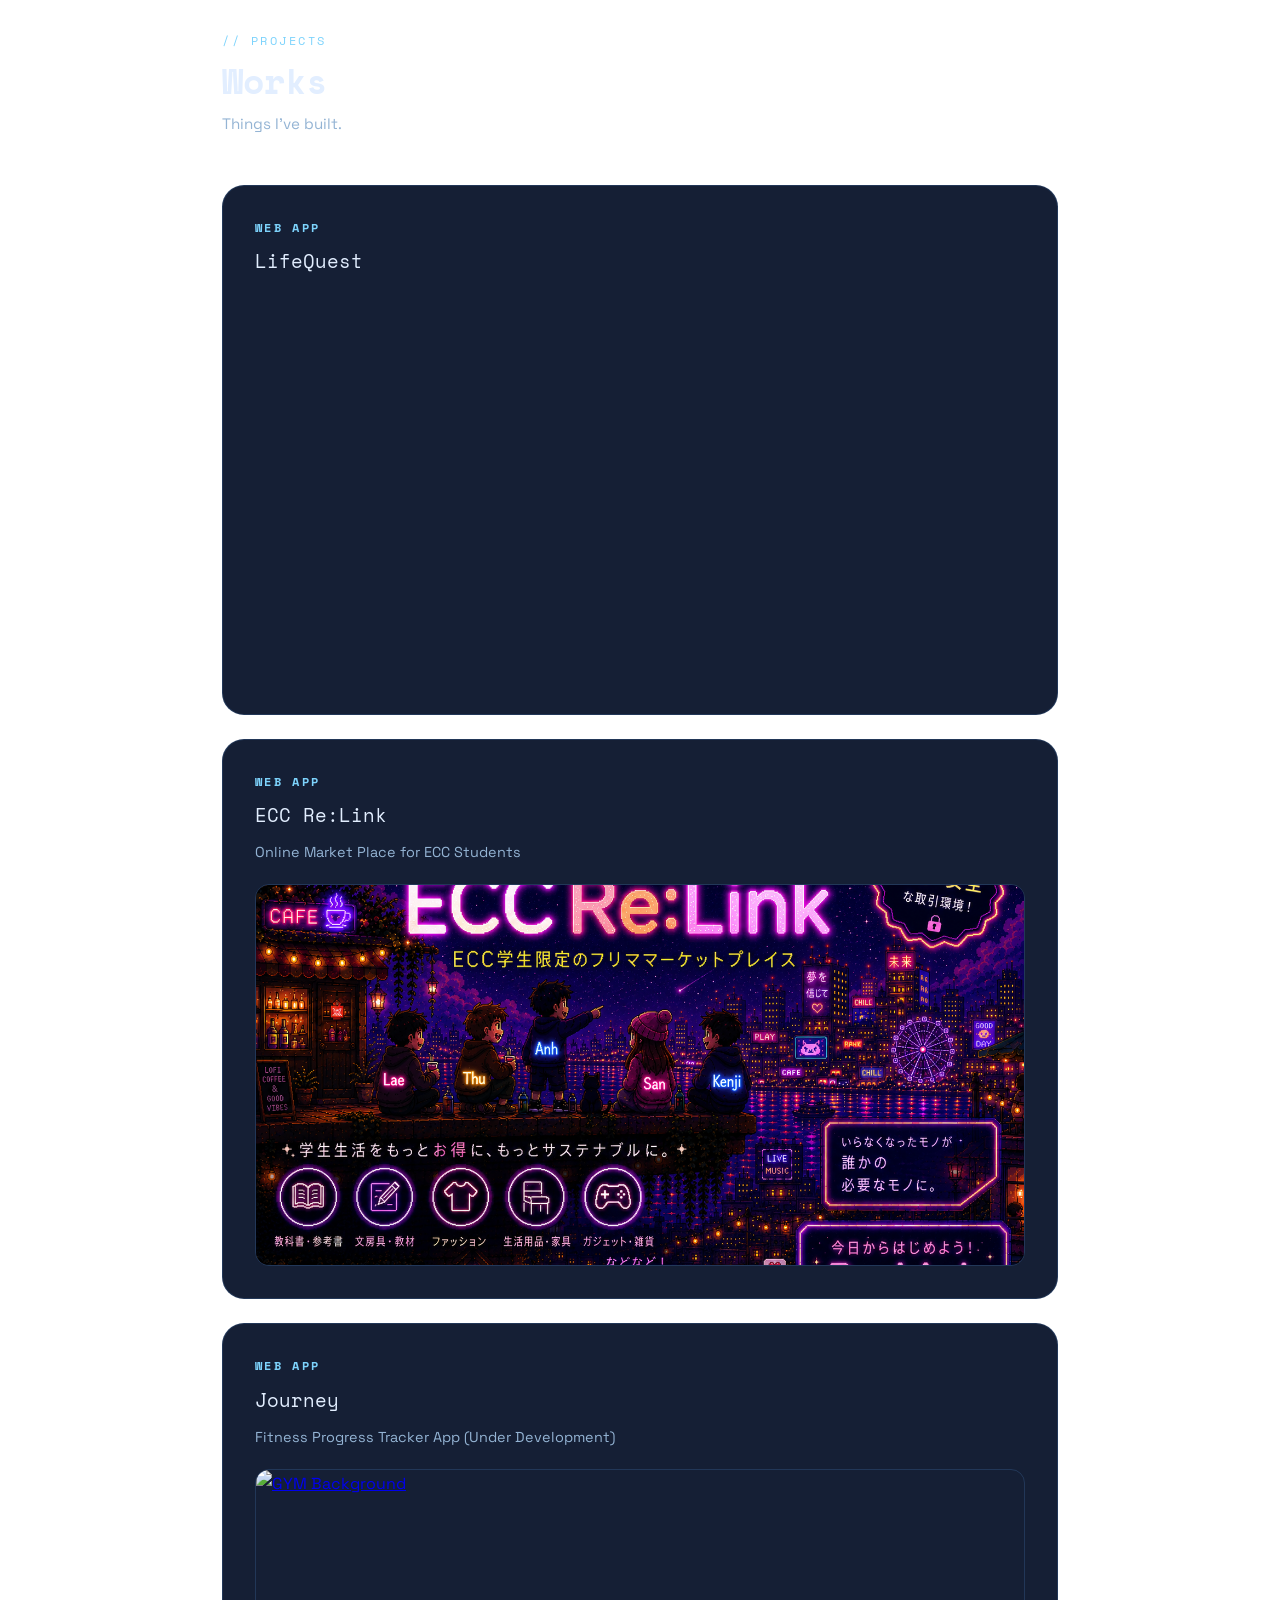
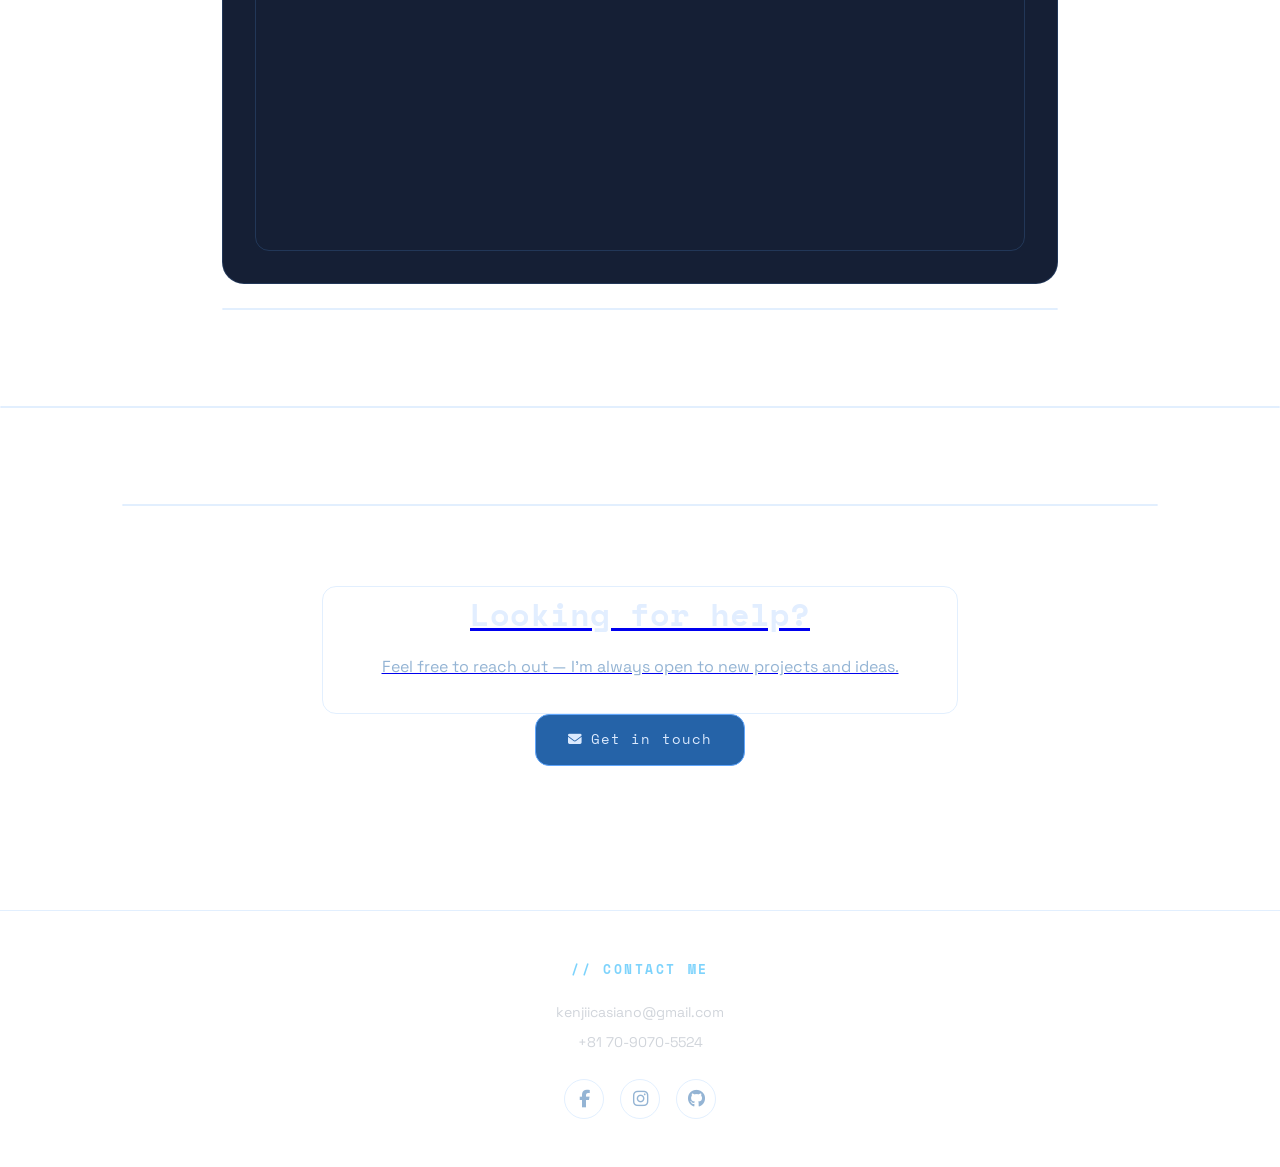
==== commit 1a419d15: "Update index.html" ====
--- a/index.html
+++ b/index.html
@@ -163,7 +163,11 @@
     <div class="project-card reveal">
       <h3>WEB APP</h3>
       <p class="project-title">Journey</p>
-      <span class="coming-soon">Coming soon</span>
+     <p class="project-desc">Fitness Progress Tracker App (Under Development)</p>
+      <a class="project-image-link" href="https://click.ecc.ac.jp/ecc/chu_duyanh/ecc_relink/frontend/pages/login.html" target="_blank" rel="noopener noreferrer">
+        <!-- TODO: replace src below with your own screenshot, e.g. "/ecc-relink.png" -->
+        <img src="loginbg.png" alt="GYM Background" />
+        <span class="project-image-overlay"><i class="fas fa-arrow-up-right-from-square"></i> Visit site</span>
     </div>
   </section>
 
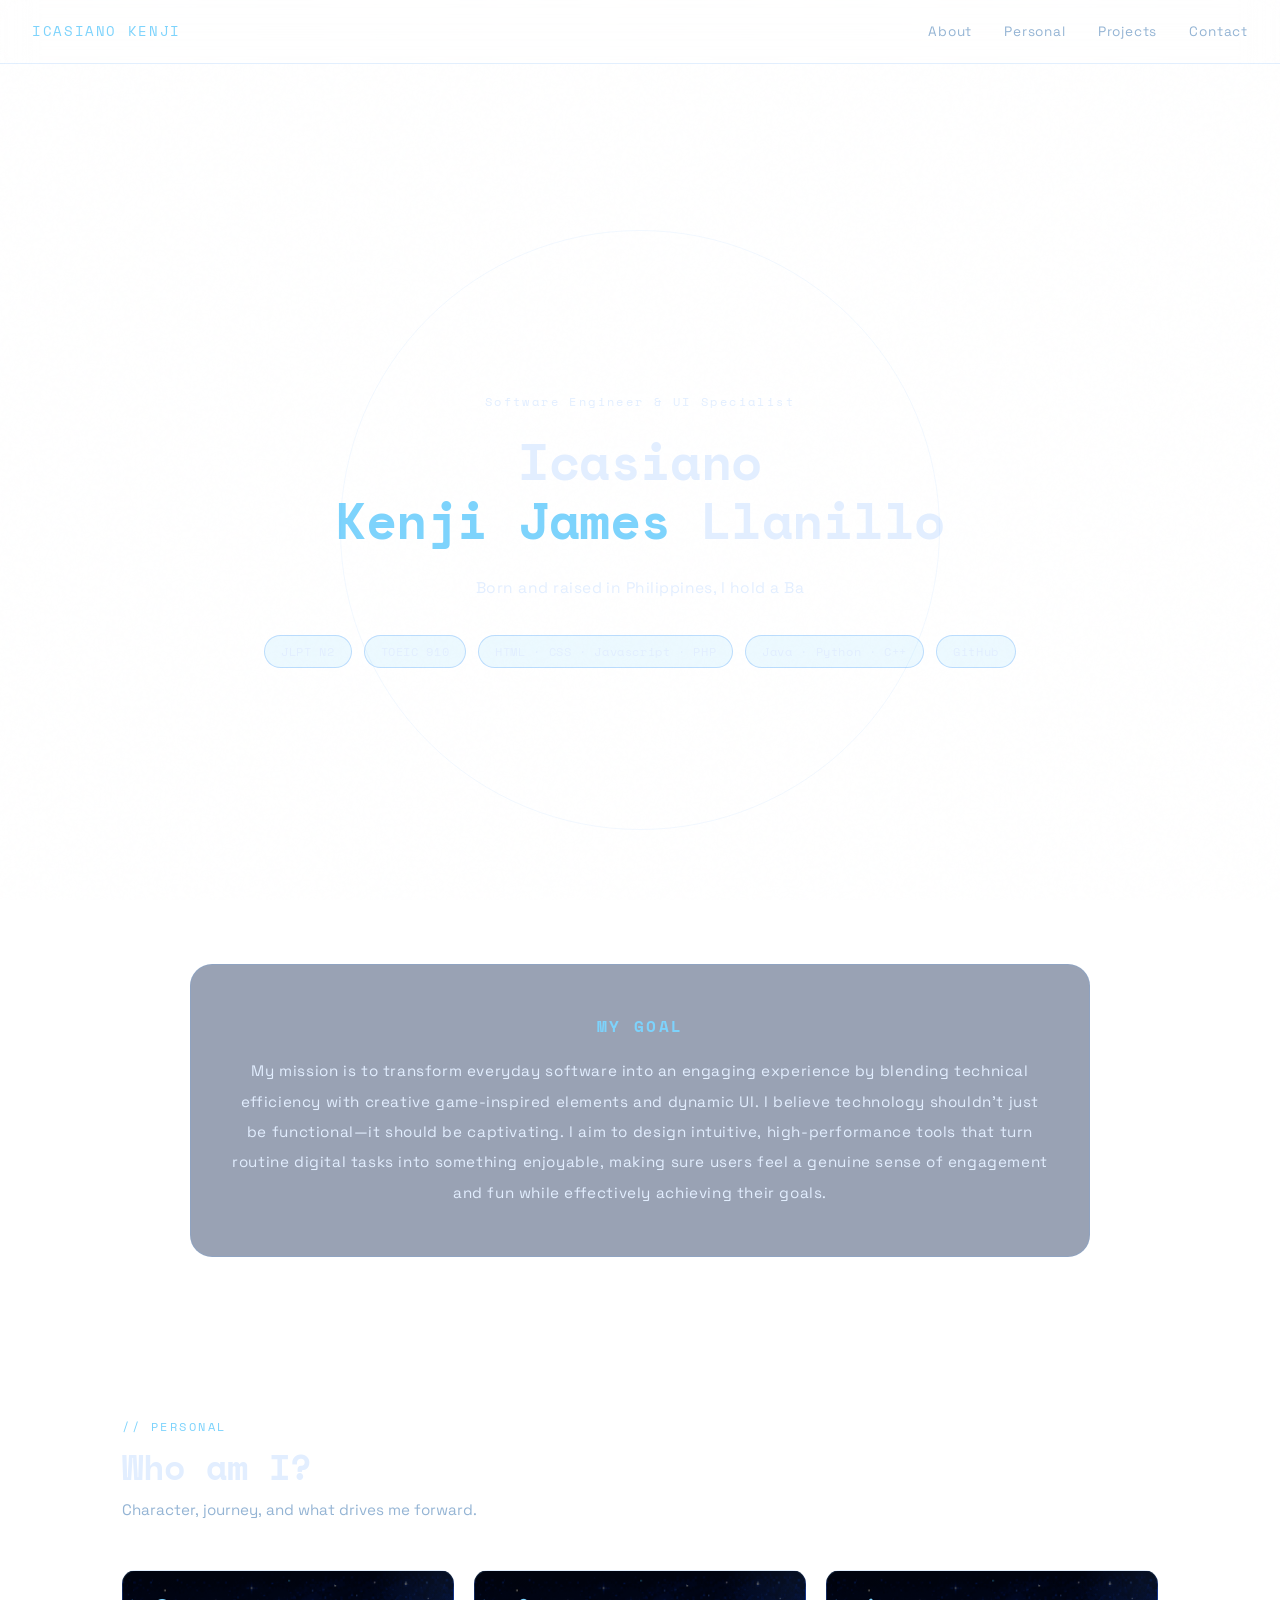
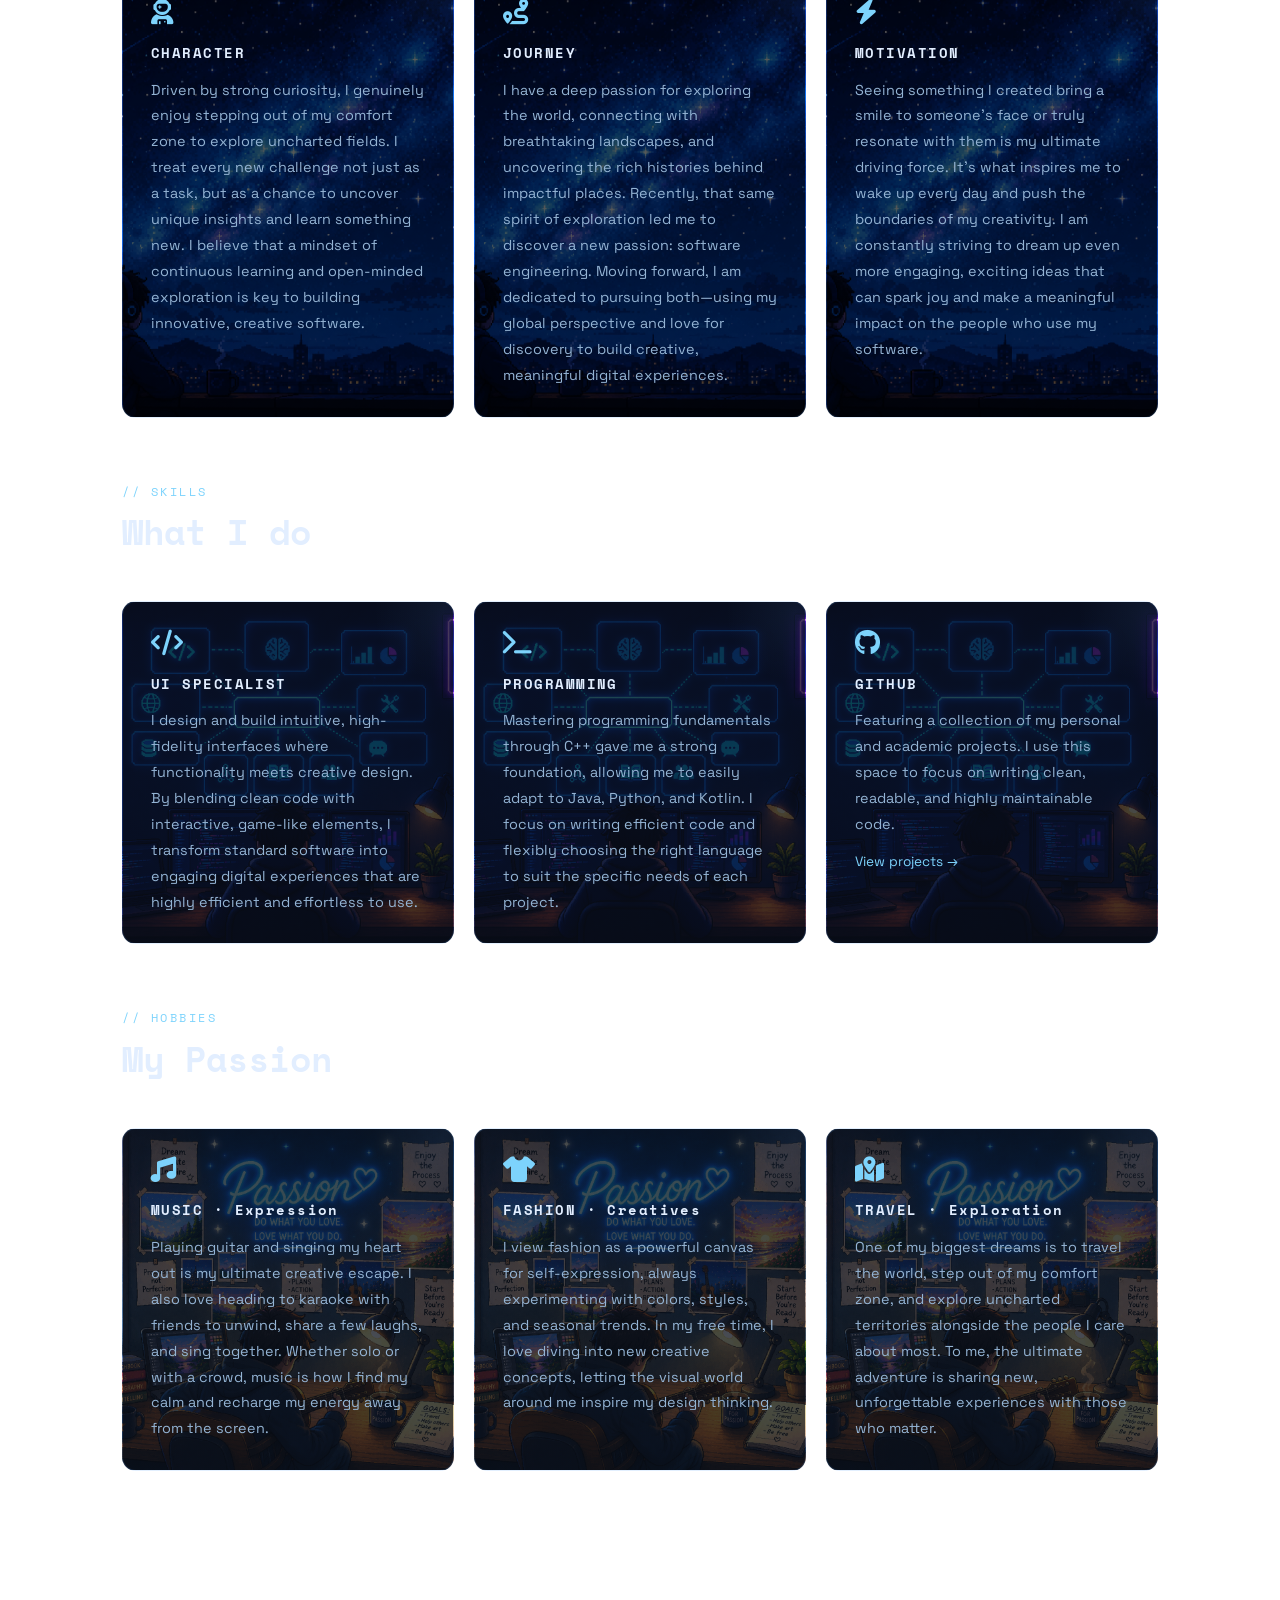
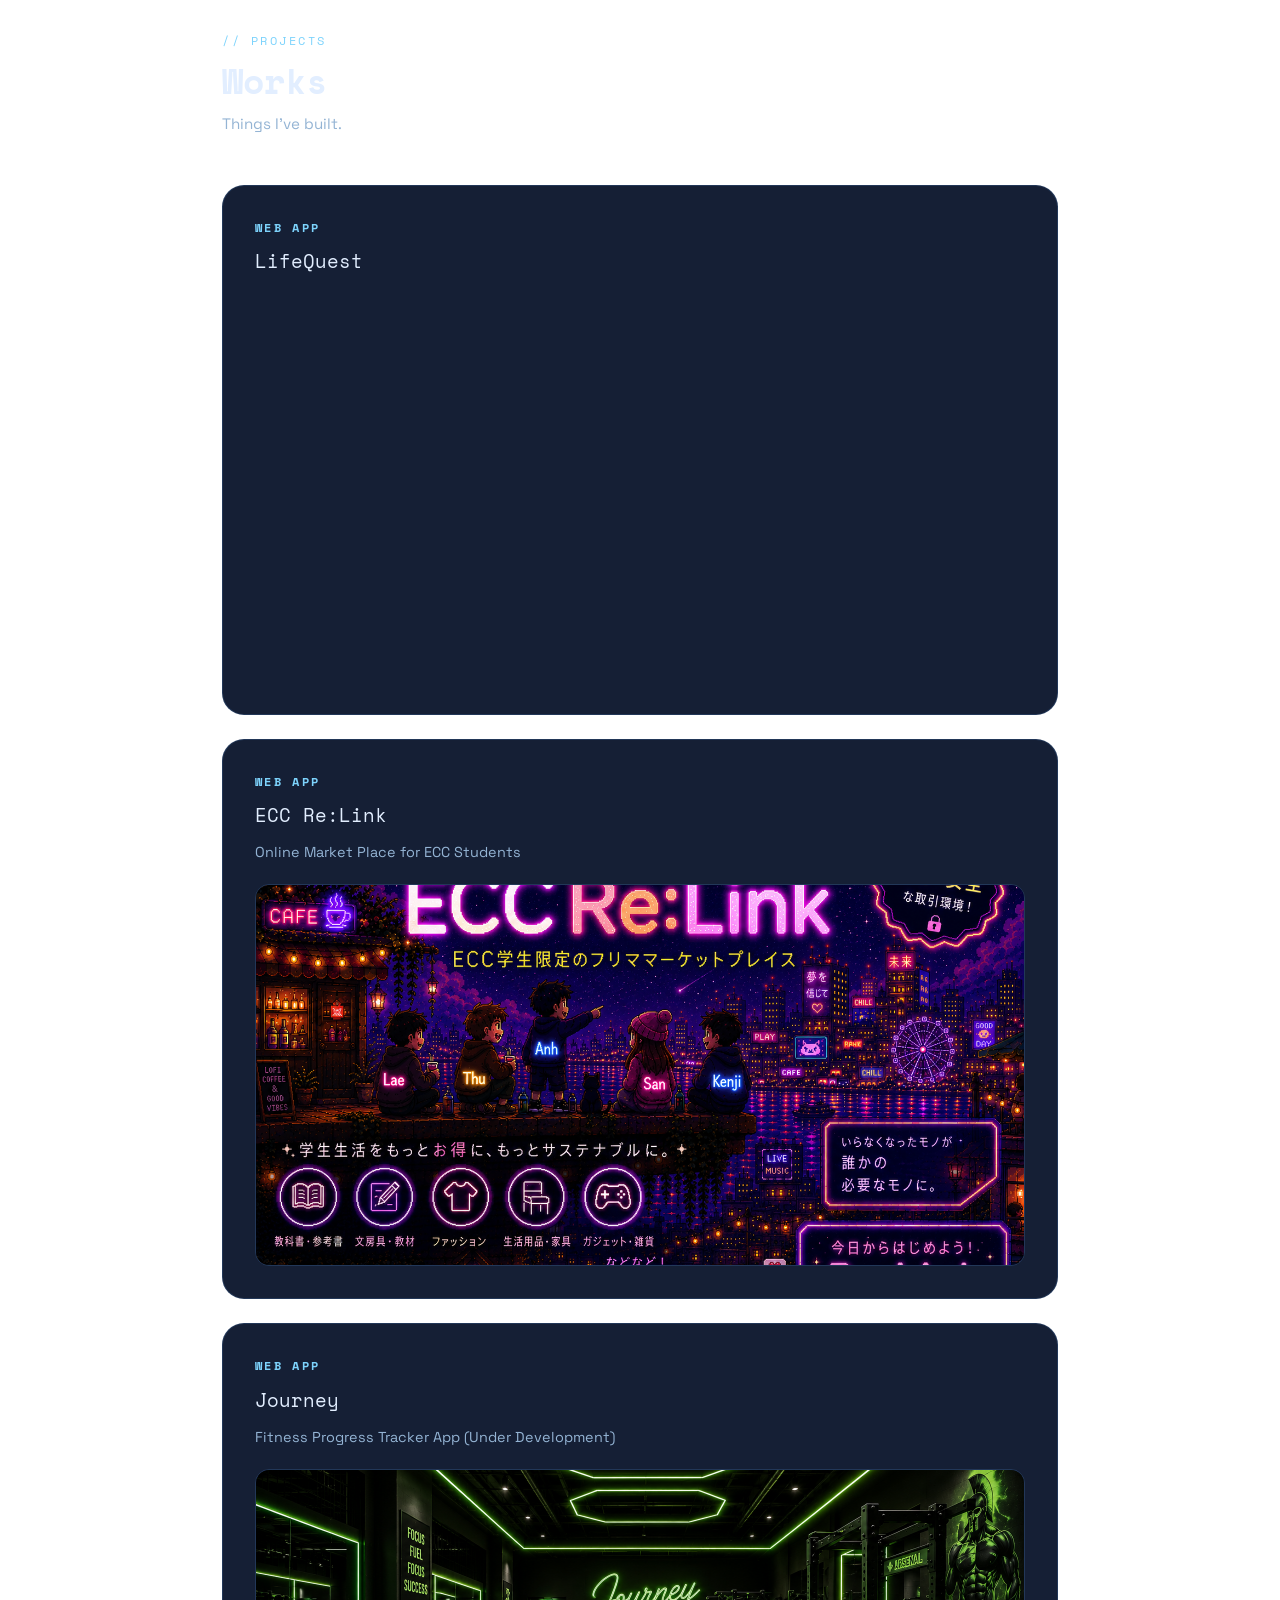
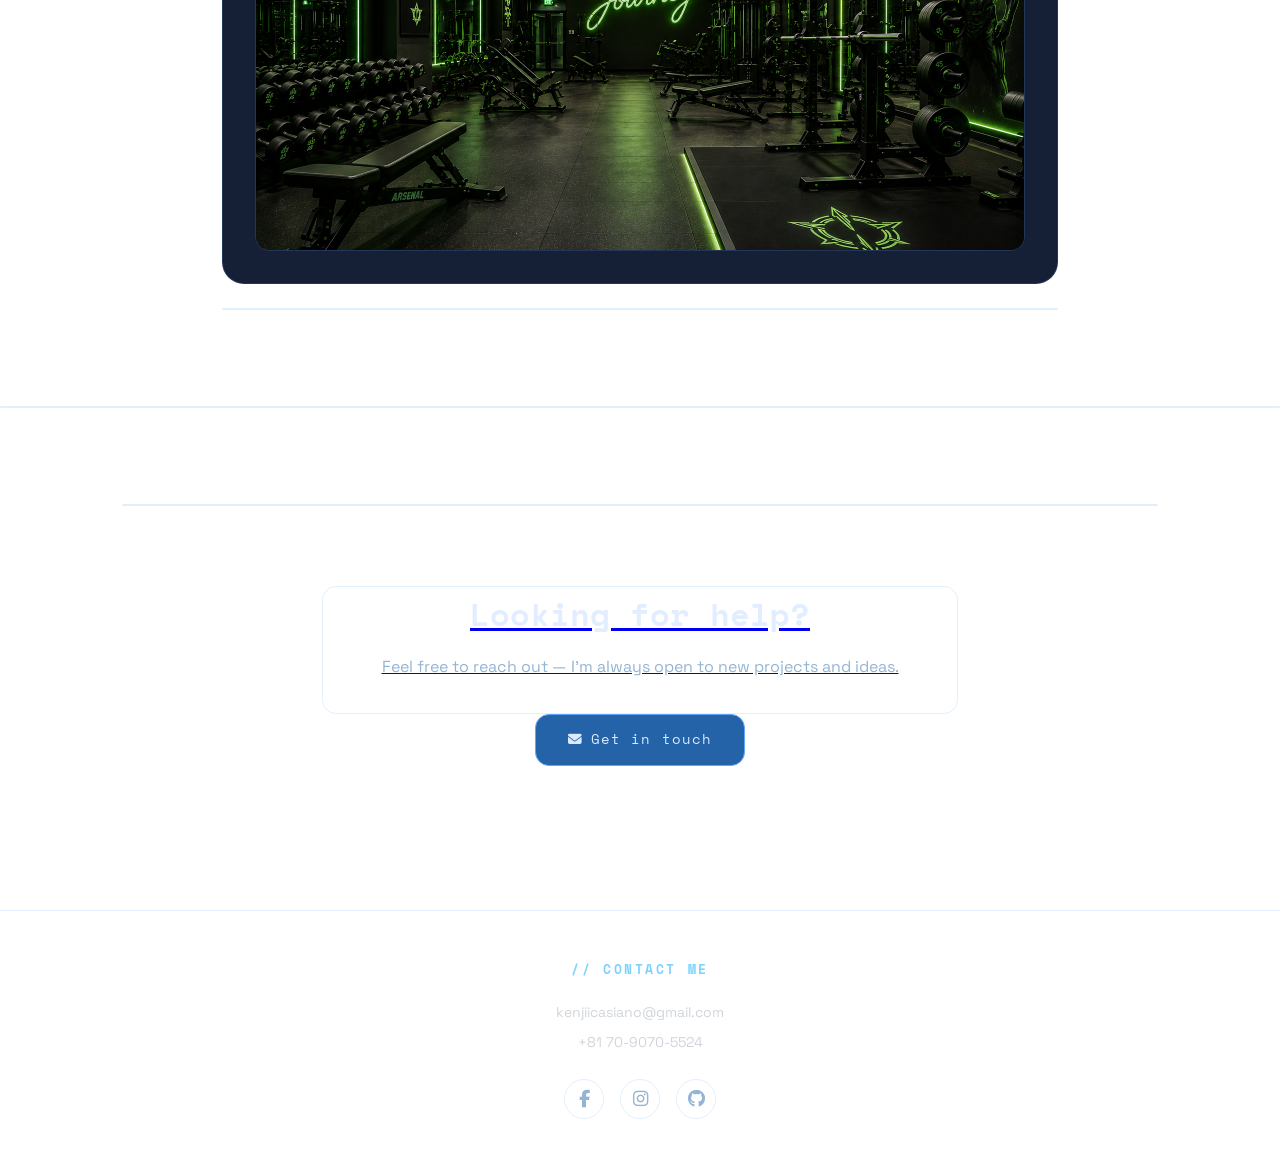
==== commit 3ac34725: "Update index.html" ====
--- a/index.html
+++ b/index.html
@@ -164,7 +164,7 @@
       <h3>WEB APP</h3>
       <p class="project-title">Journey</p>
      <p class="project-desc">Fitness Progress Tracker App (Under Development)</p>
-      <a class="project-image-link" href="https://click.ecc.ac.jp/ecc/chu_duyanh/ecc_relink/frontend/pages/login.html" target="_blank" rel="noopener noreferrer">
+      <a class="project-image-link" href="https://kenchad23.github.io/journey/" target="_blank" rel="noopener noreferrer">
         <!-- TODO: replace src below with your own screenshot, e.g. "/ecc-relink.png" -->
         <img src="loginbg.png" alt="GYM Background" />
         <span class="project-image-overlay"><i class="fas fa-arrow-up-right-from-square"></i> Visit site</span>
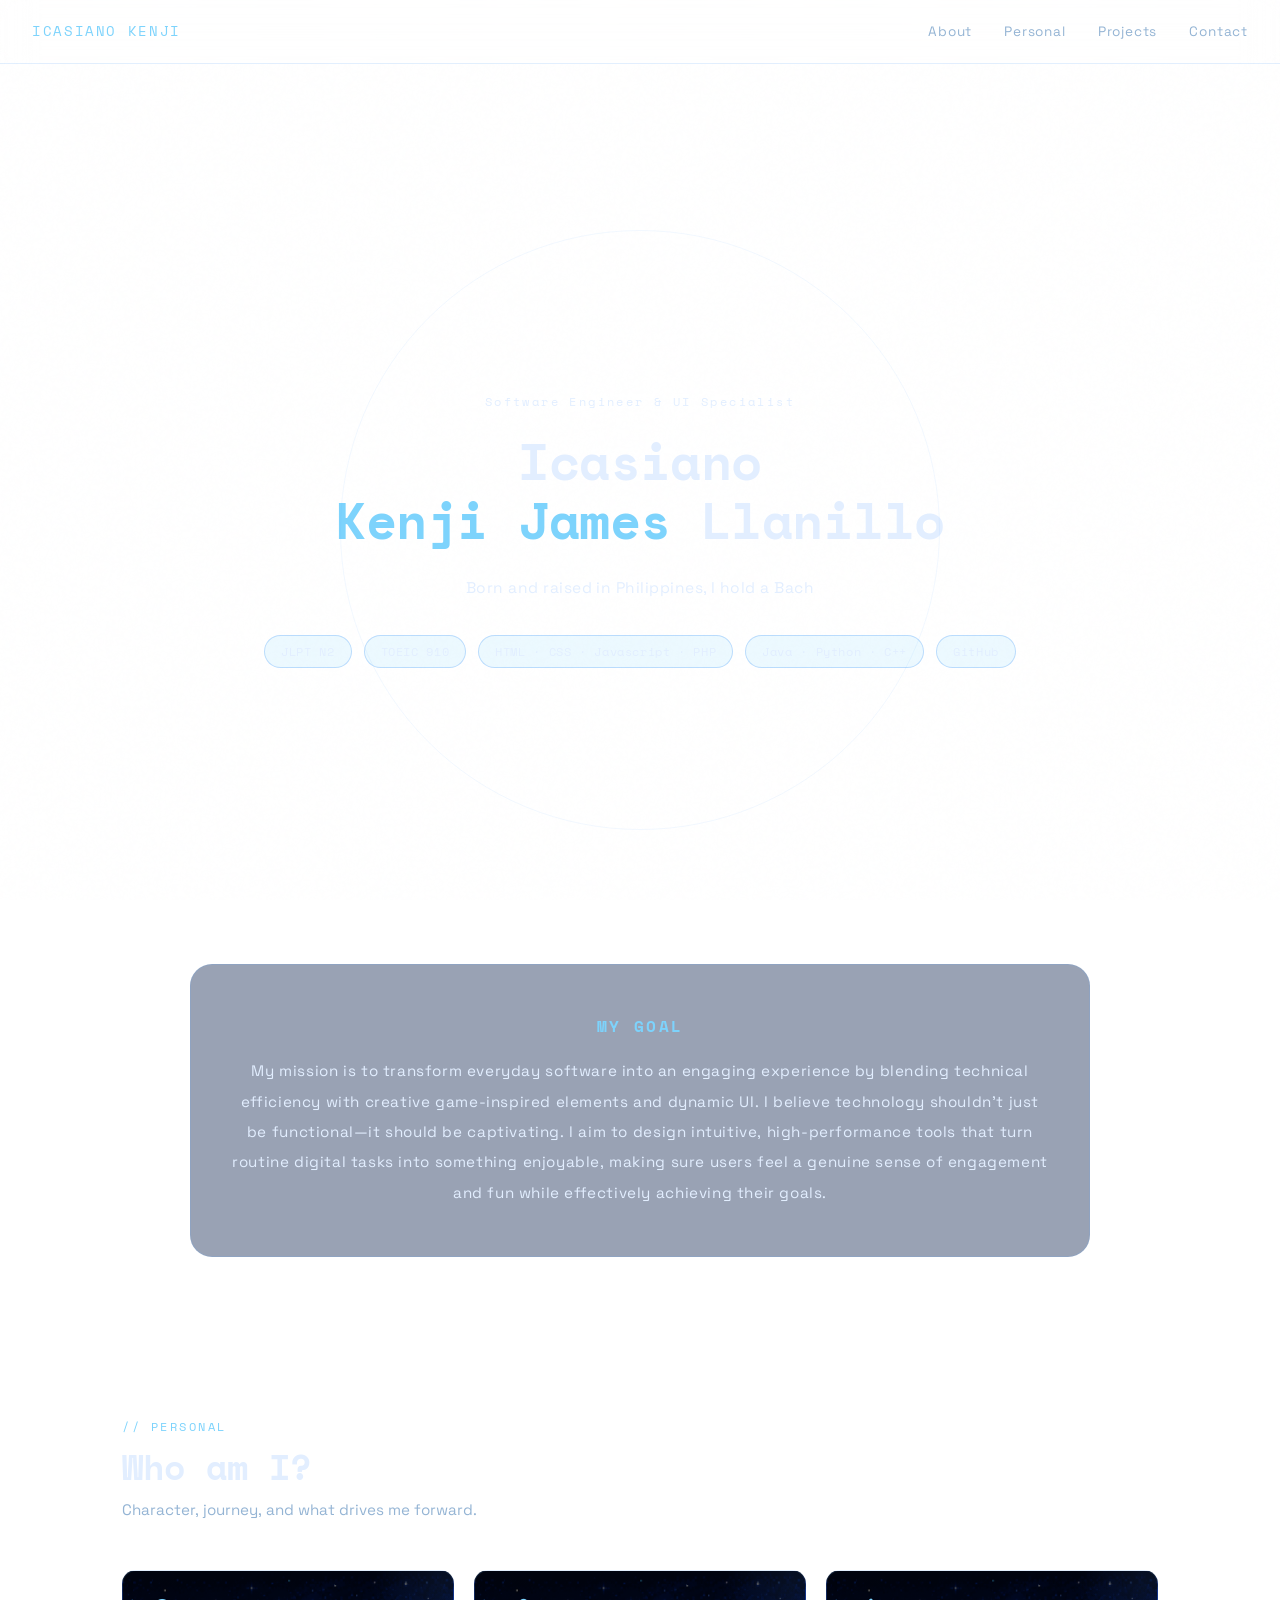
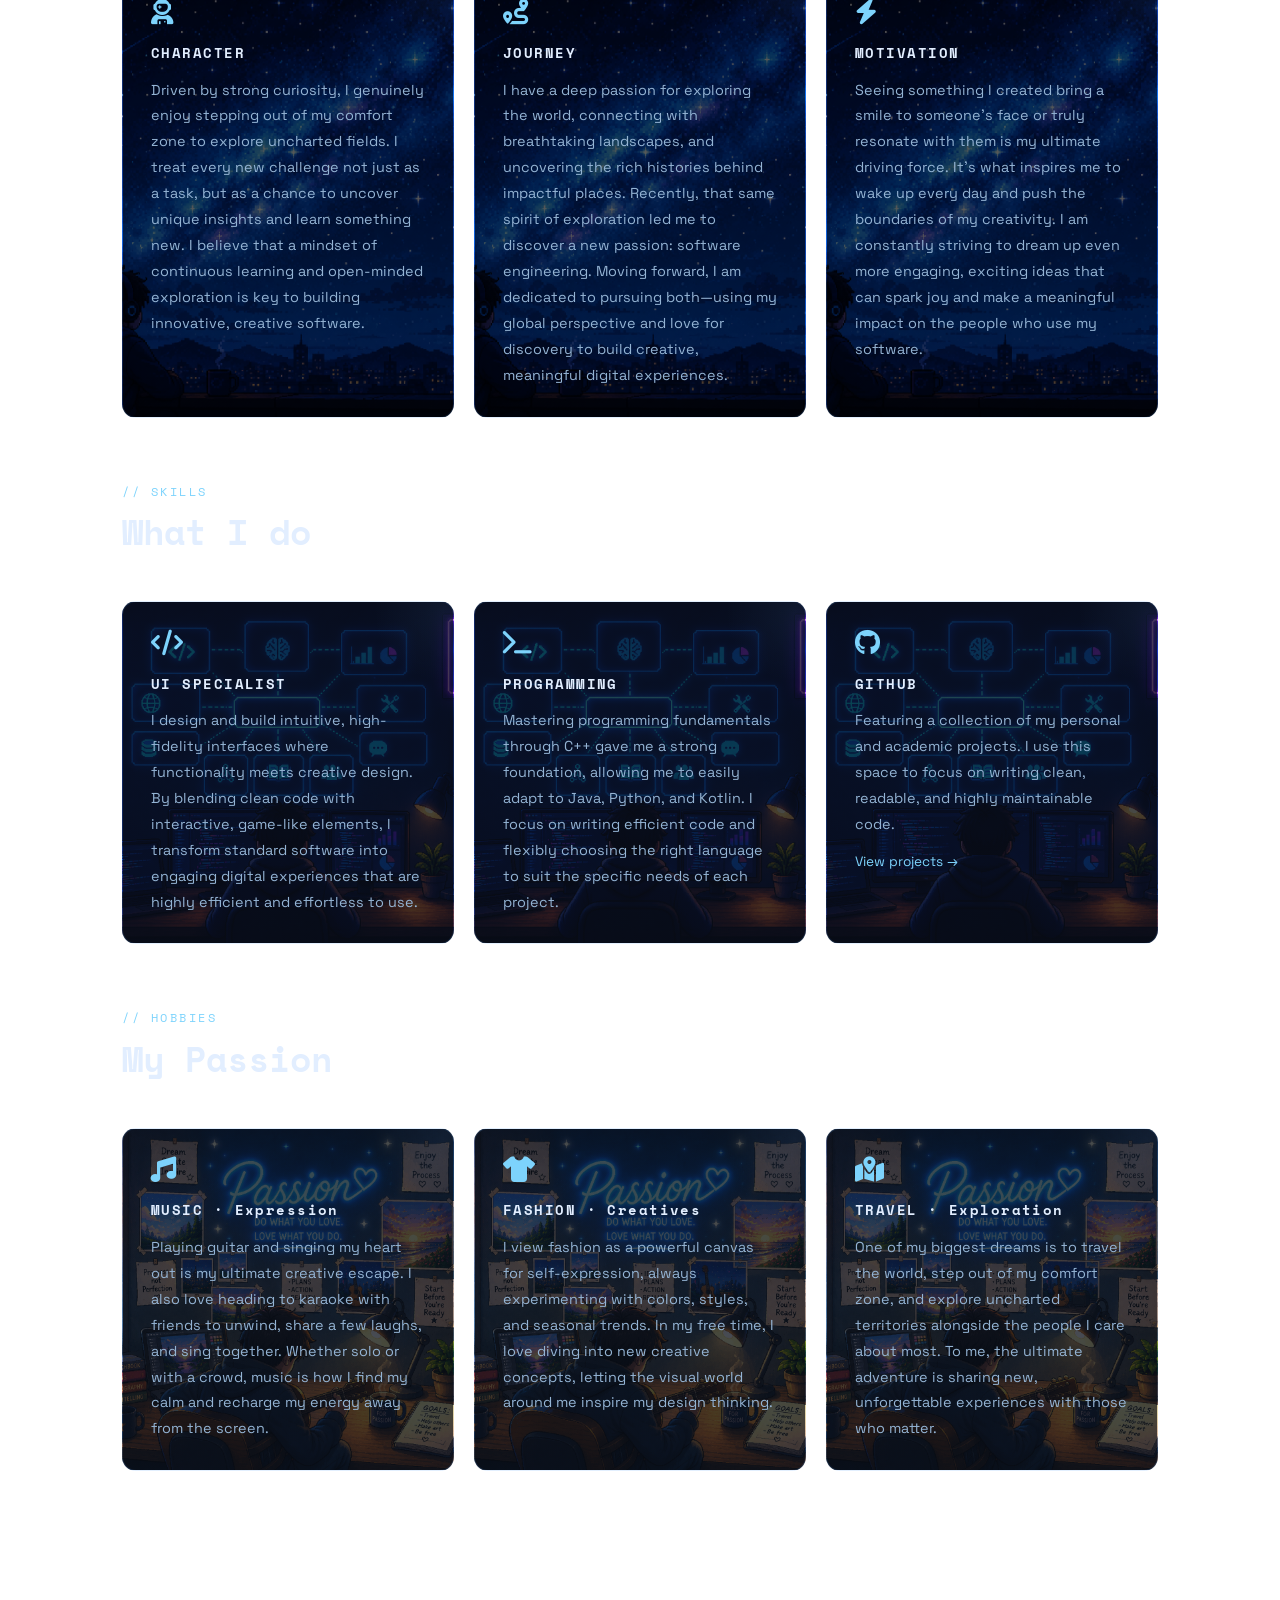
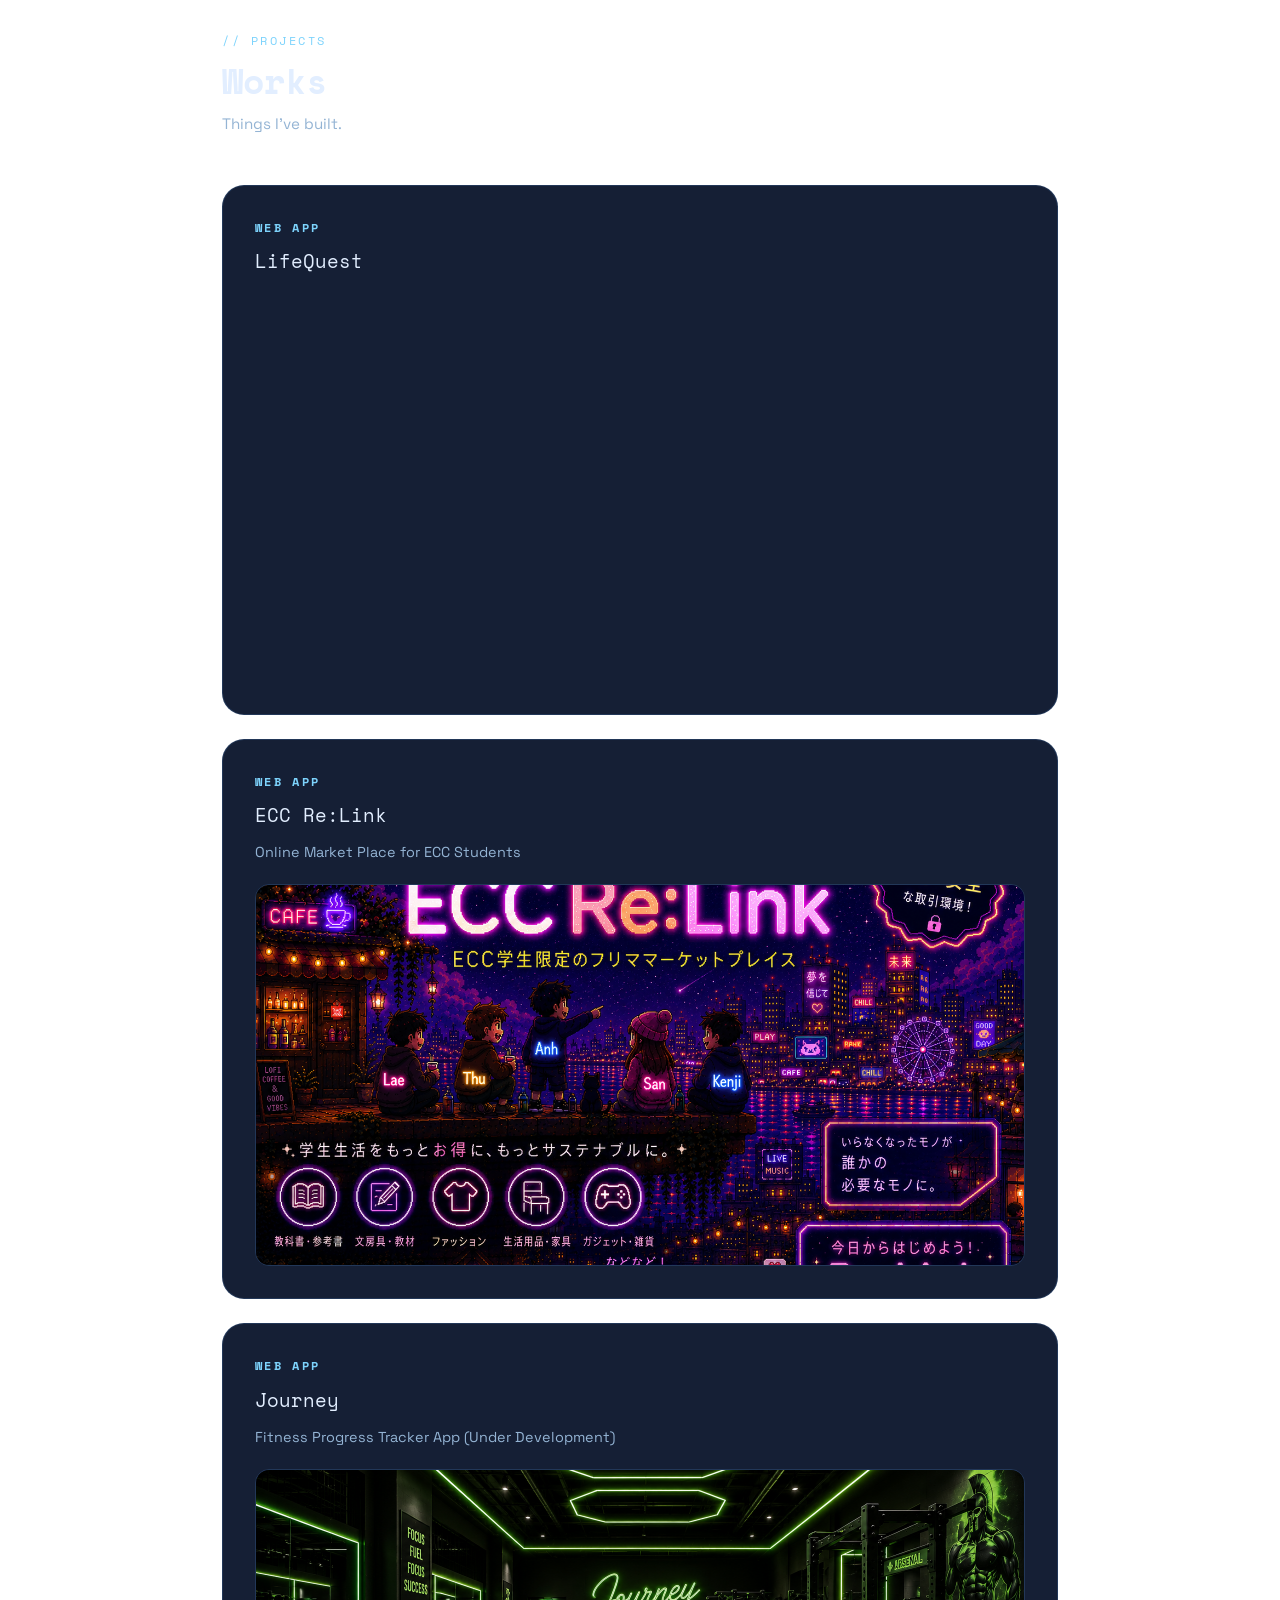
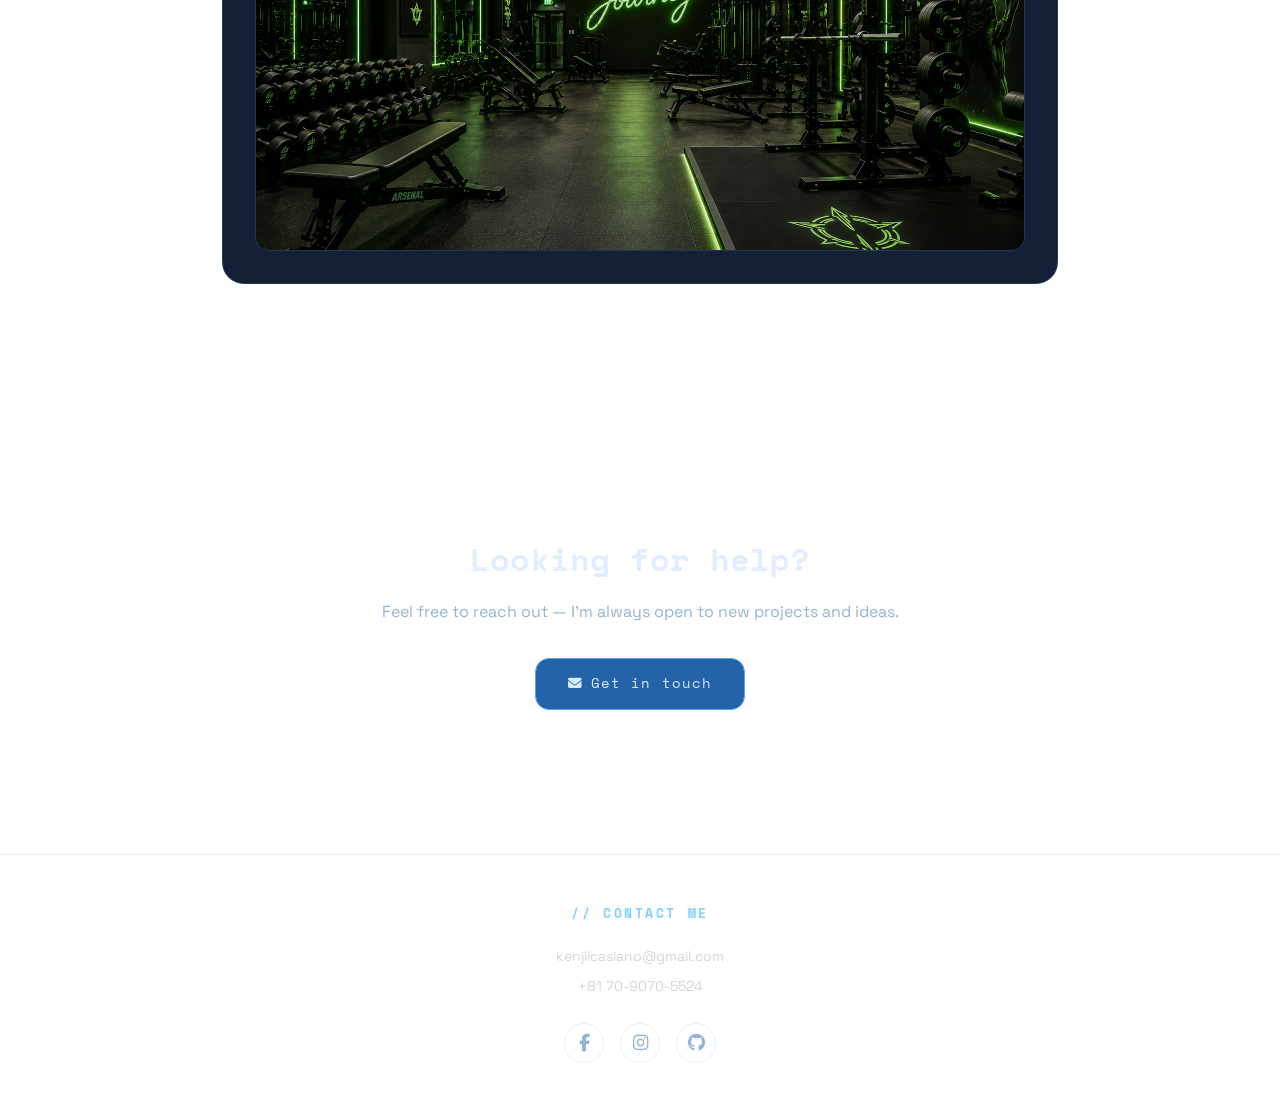
==== commit 95c30e3c: "Update index.html" ====
--- a/index.html
+++ b/index.html
@@ -168,6 +168,7 @@
         <!-- TODO: replace src below with your own screenshot, e.g. "/ecc-relink.png" -->
         <img src="loginbg.png" alt="GYM Background" />
         <span class="project-image-overlay"><i class="fas fa-arrow-up-right-from-square"></i> Visit site</span>
+      </a>
     </div>
   </section>
 
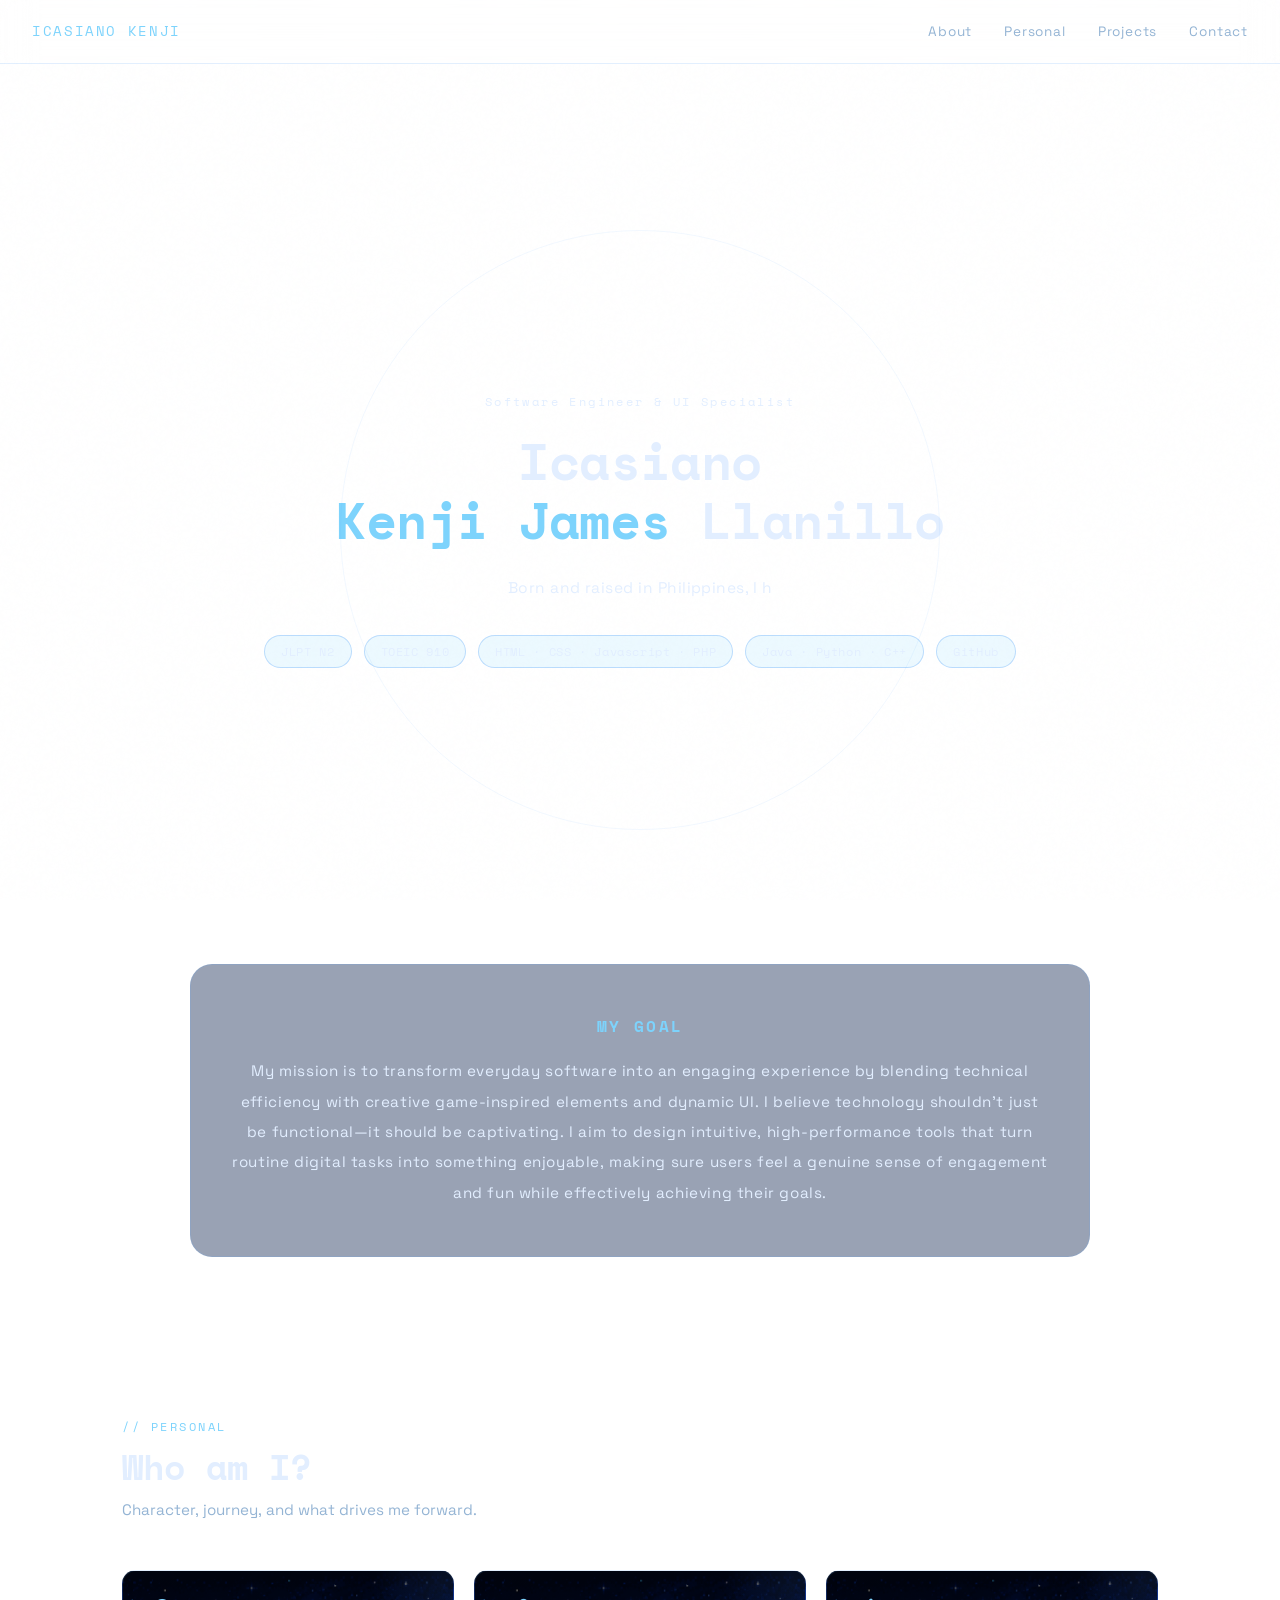
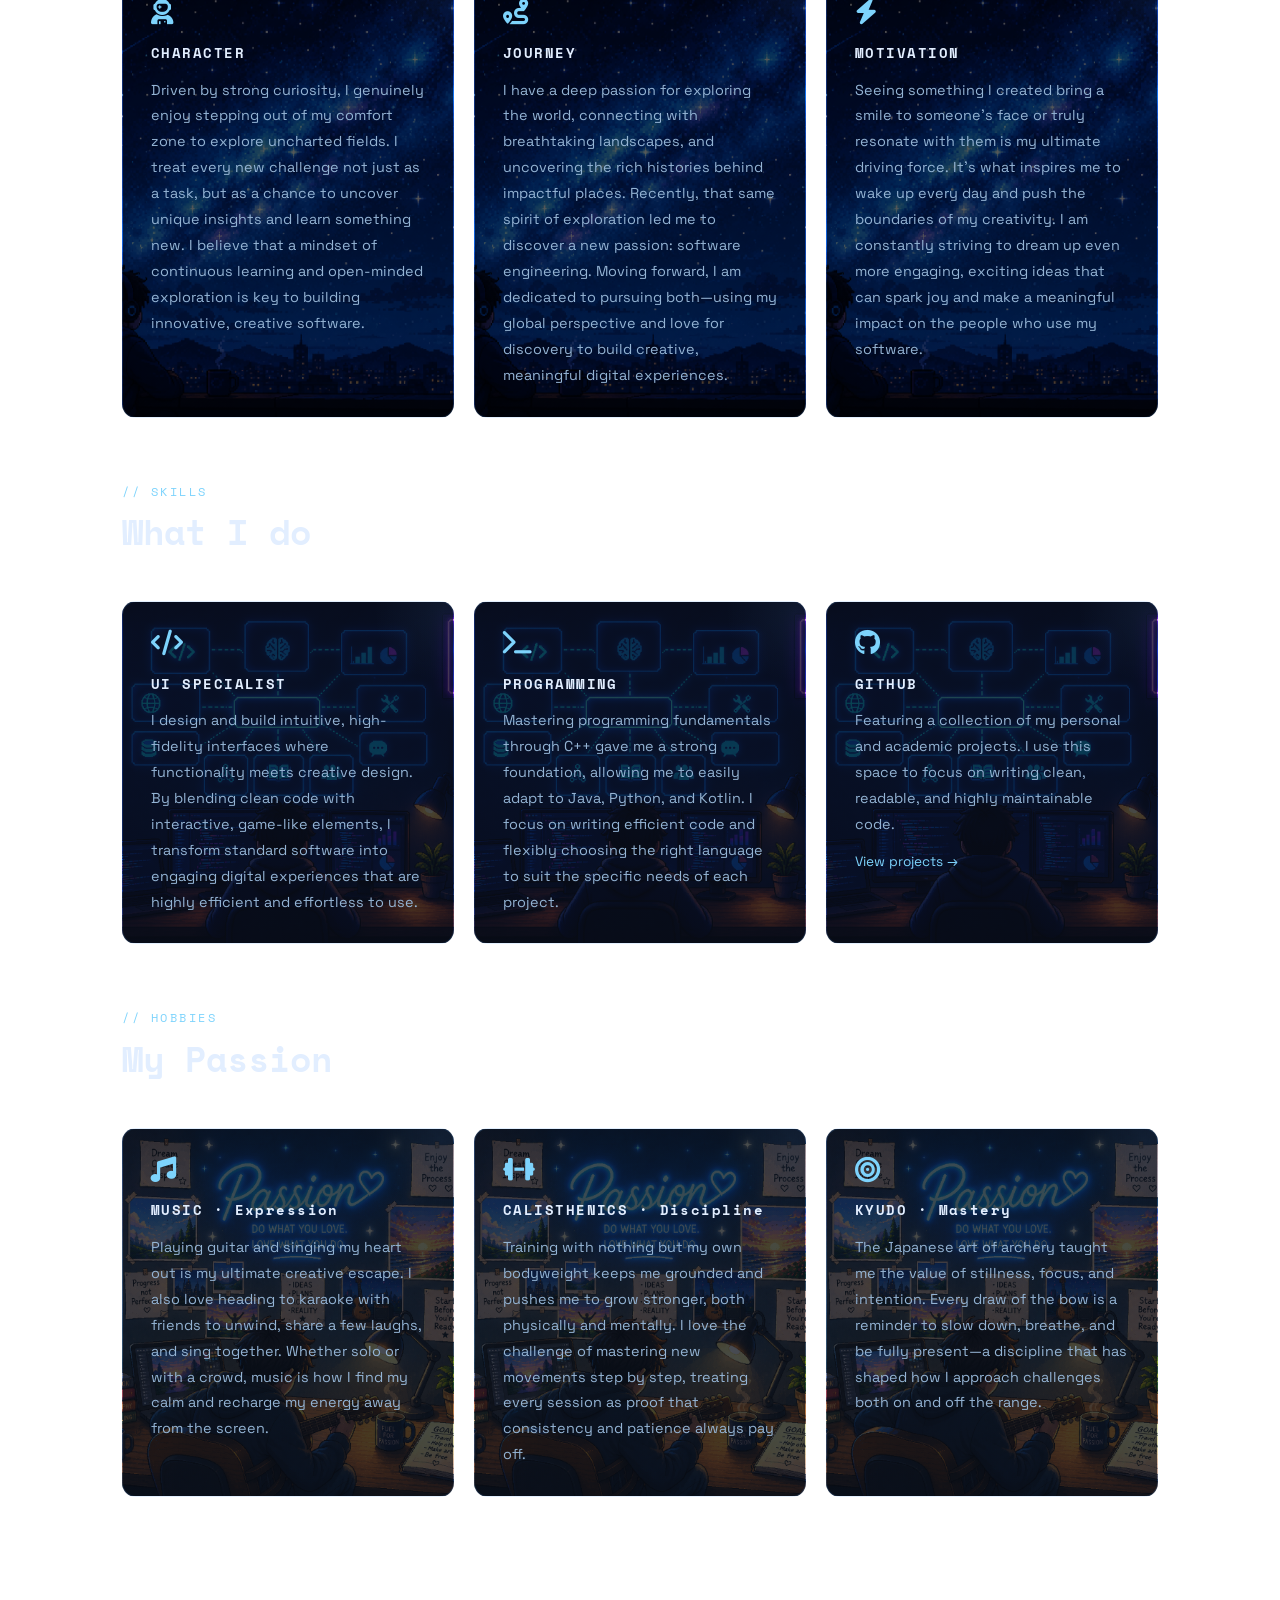
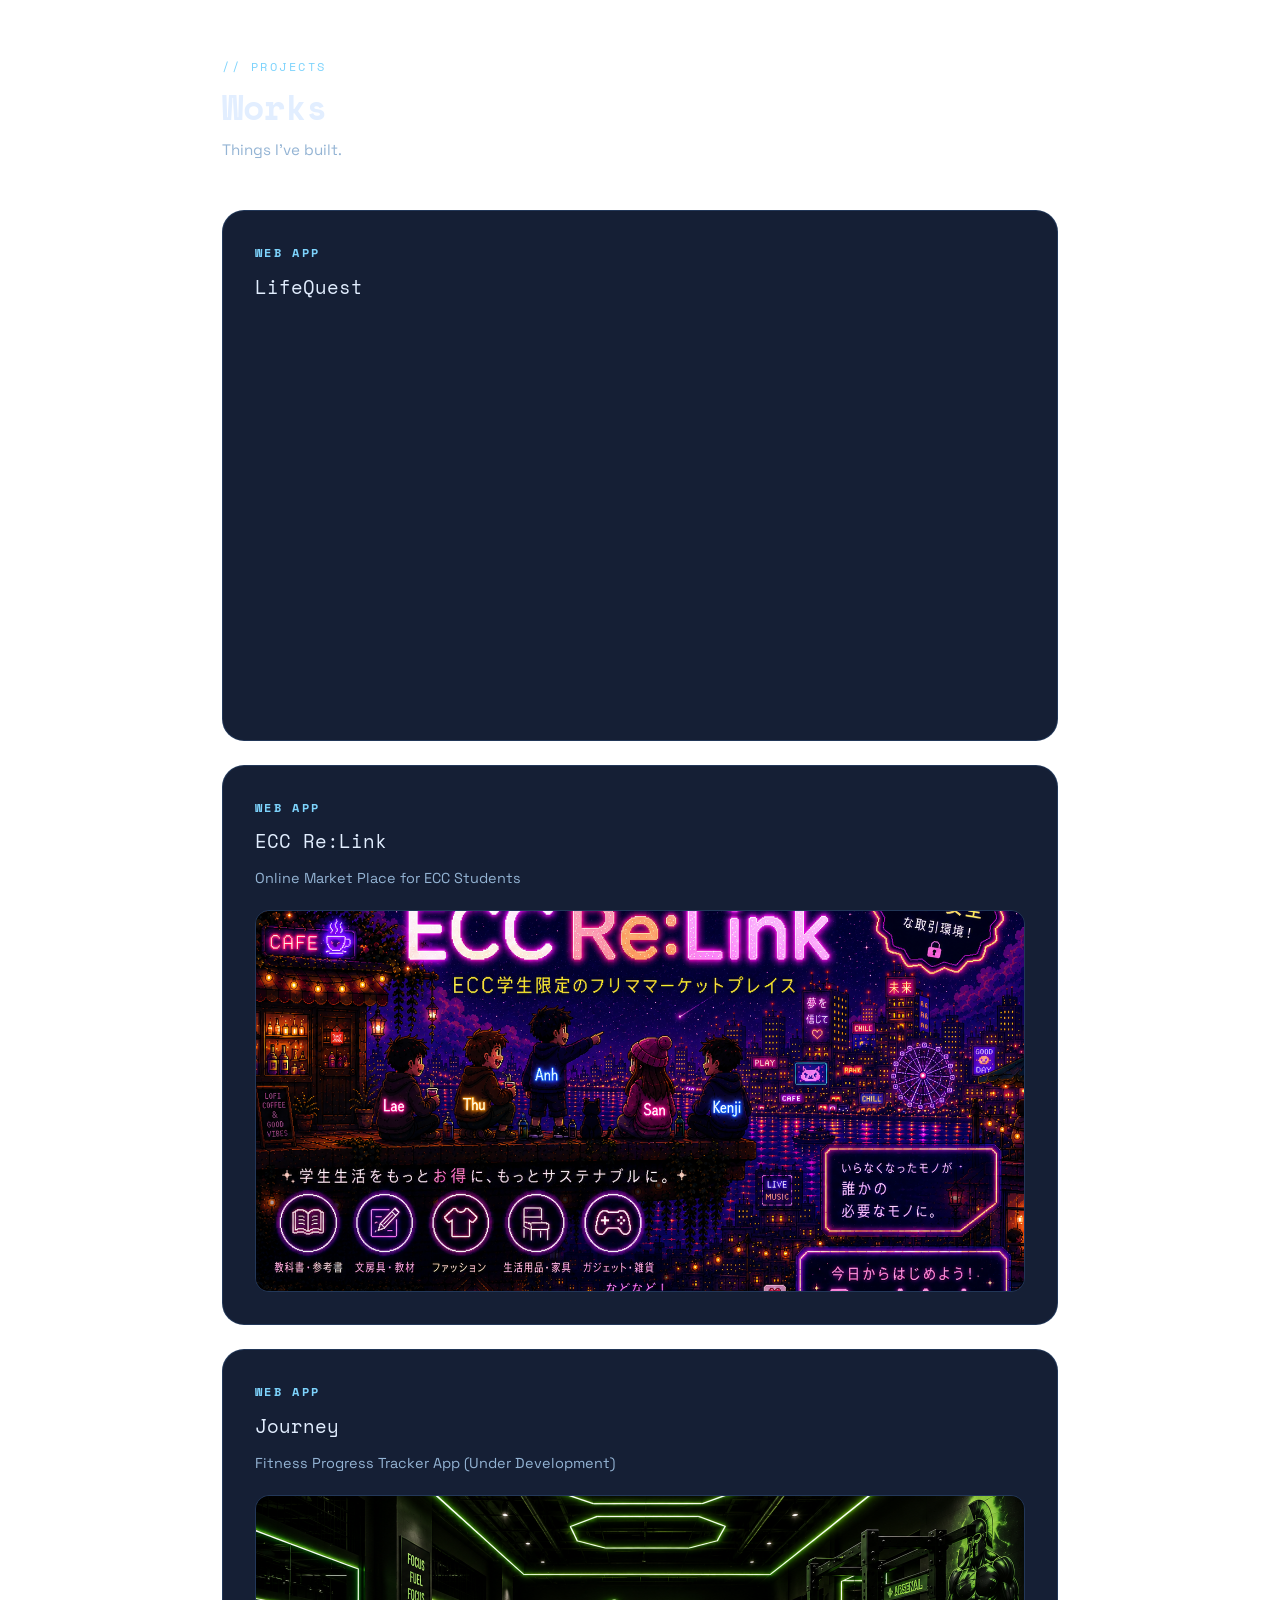
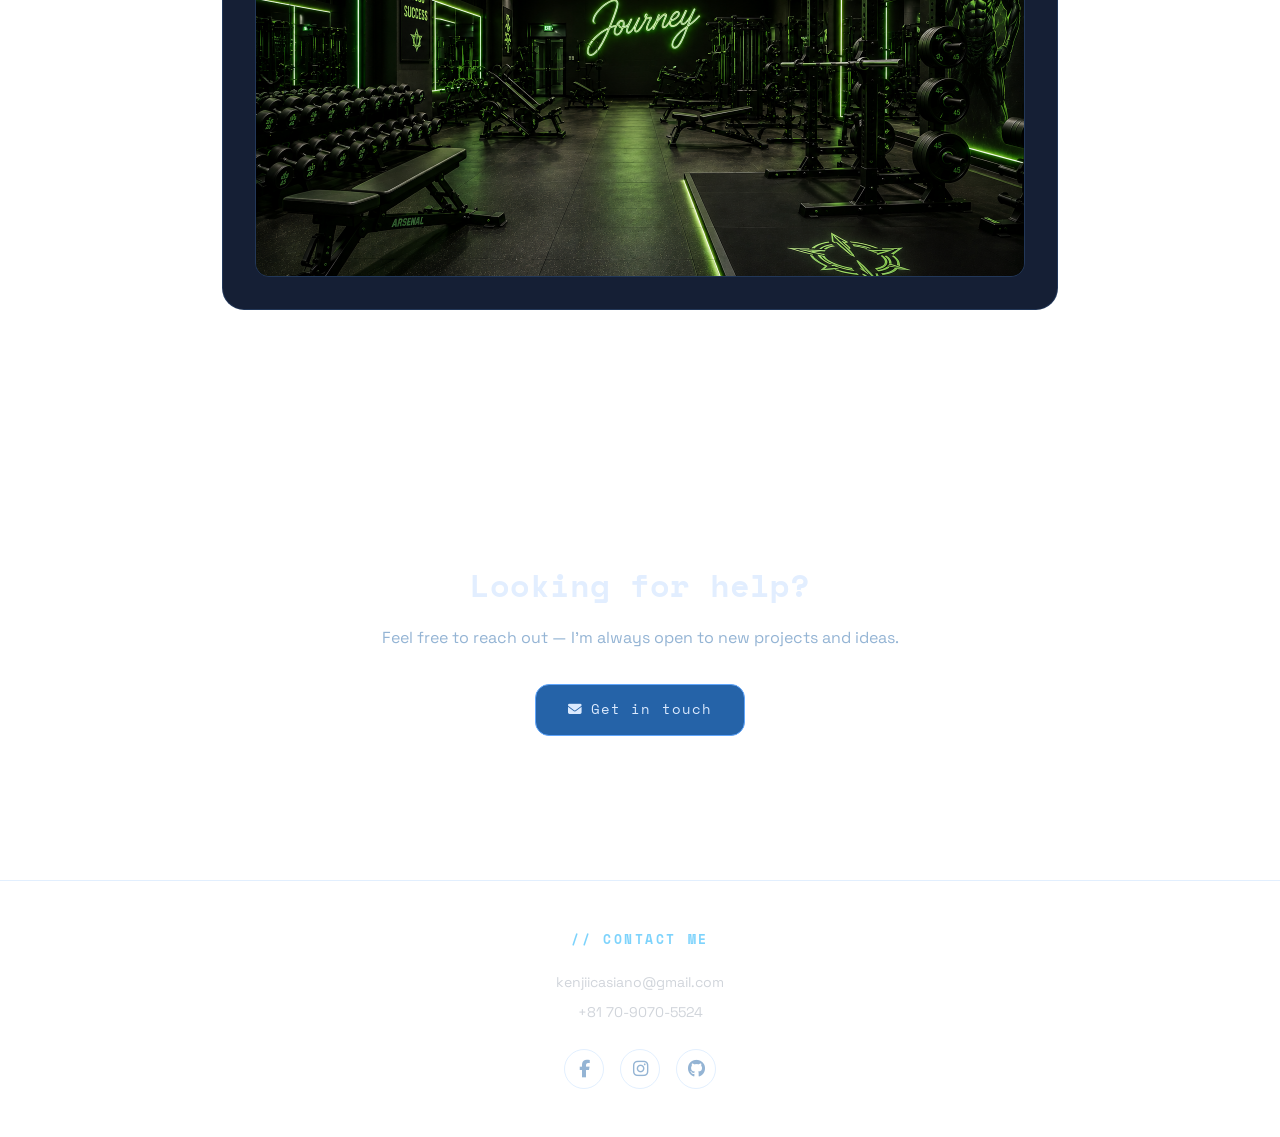
==== commit a9baf904: "Update index.html" ====
--- a/index.html
+++ b/index.html
@@ -118,14 +118,14 @@
         <p>Playing guitar and singing my heart out is my ultimate creative escape. I also love heading to karaoke with friends to unwind, share a few laughs, and sing together. Whether solo or with a crowd, music is how I find my calm and recharge my energy away from the screen.</p>
       </div>
       <div class="card reveal hobbies-bg">
-        <i class="fas fa-shirt card-icon"></i>
-        <h3>FASHION · Creatives</h3>
-        <p>I view fashion as a powerful canvas for self-expression, always experimenting with colors, styles, and seasonal trends. In my free time, I love diving into new creative concepts, letting the visual world around me inspire my design thinking.</p>
+        <i class="fas fa-dumbbell card-icon"></i>
+        <h3>CALISTHENICS · Discipline</h3>
+        <p>Training with nothing but my own bodyweight keeps me grounded and pushes me to grow stronger, both physically and mentally. I love the challenge of mastering new movements step by step, treating every session as proof that consistency and patience always pay off.</p>
       </div>
       <div class="card reveal hobbies-bg">
-        <i class="fas fa-map-marked-alt card-icon"></i>
-        <h3>TRAVEL · Exploration</h3>
-        <p>One of my biggest dreams is to travel the world, step out of my comfort zone, and explore uncharted territories alongside the people I care about most. To me, the ultimate adventure is sharing new, unforgettable experiences with those who matter.</p>
+        <i class="fas fa-bullseye card-icon"></i>
+        <h3>KYUDO · Mastery</h3>
+        <p>The Japanese art of archery taught me the value of stillness, focus, and intention. Every draw of the bow is a reminder to slow down, breathe, and be fully present—a discipline that has shaped how I approach challenges both on and off the range.</p>
       </div>
     </div>
   </section>
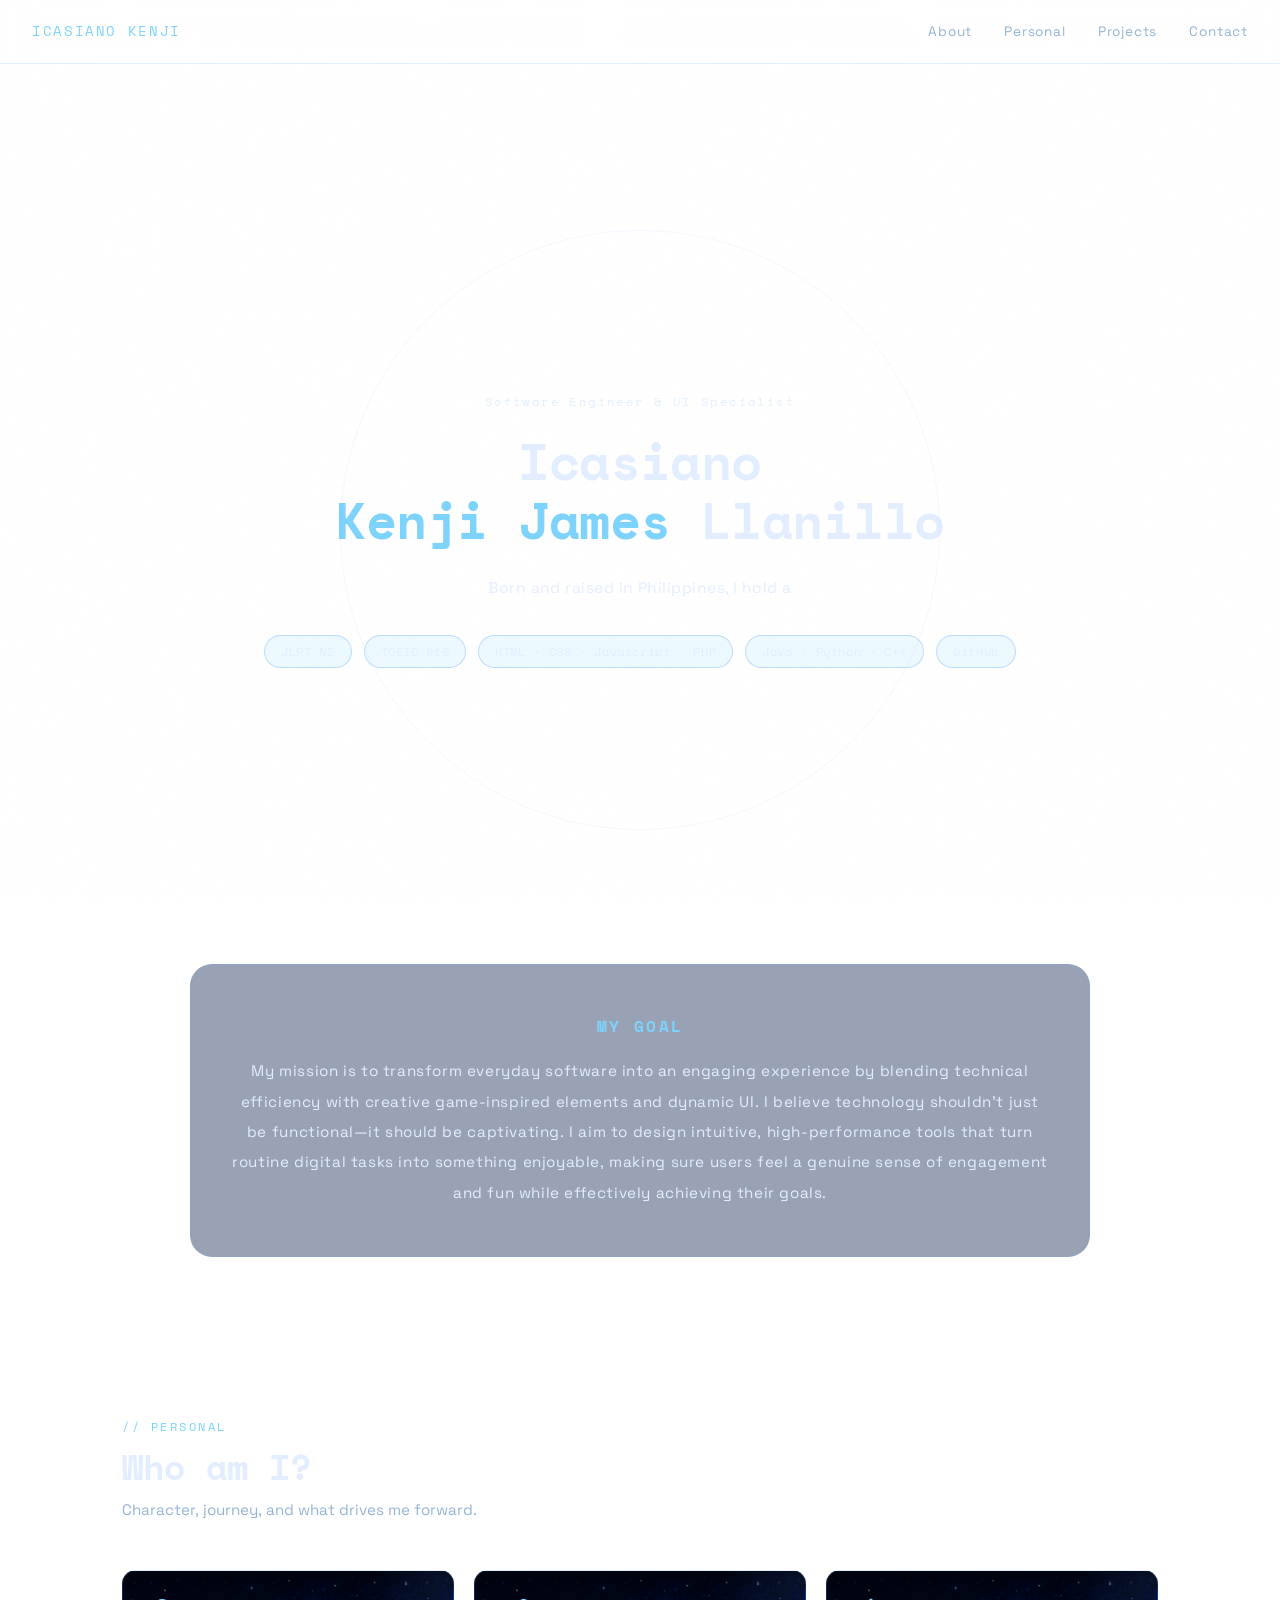
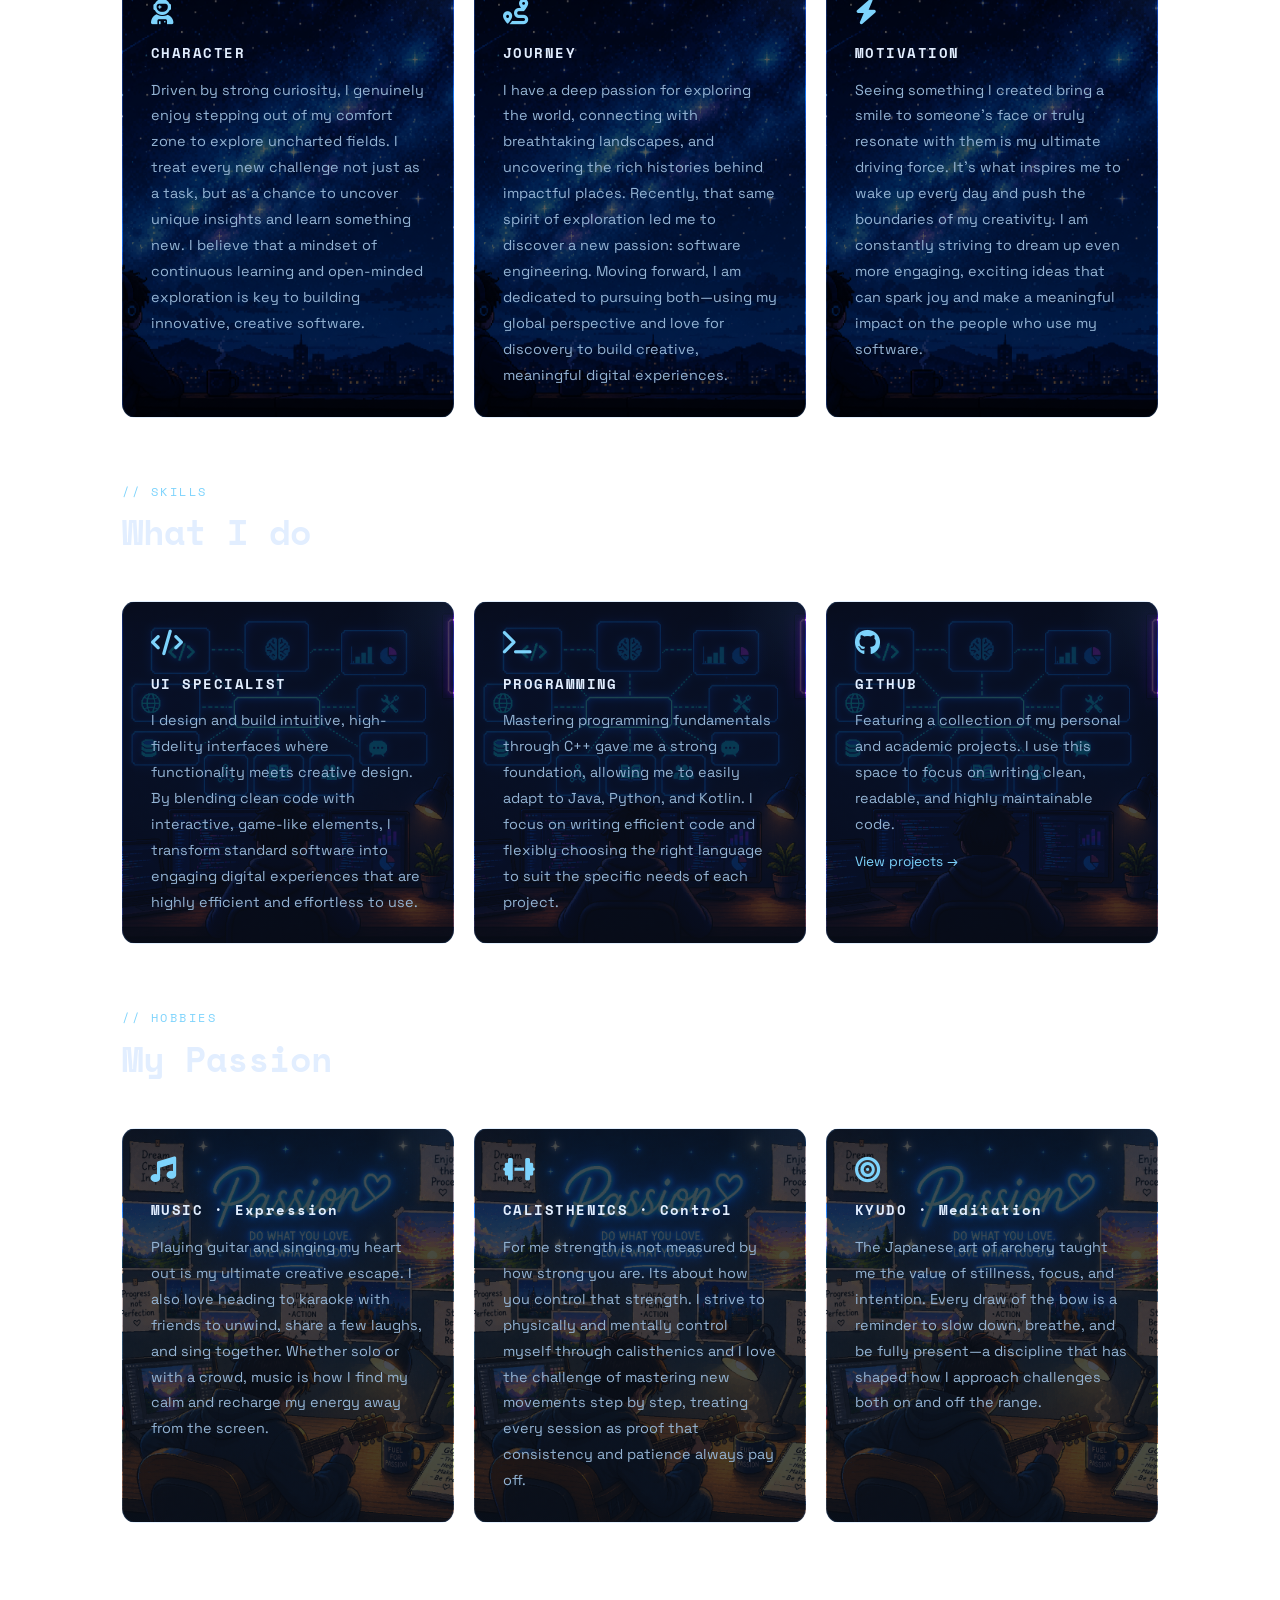
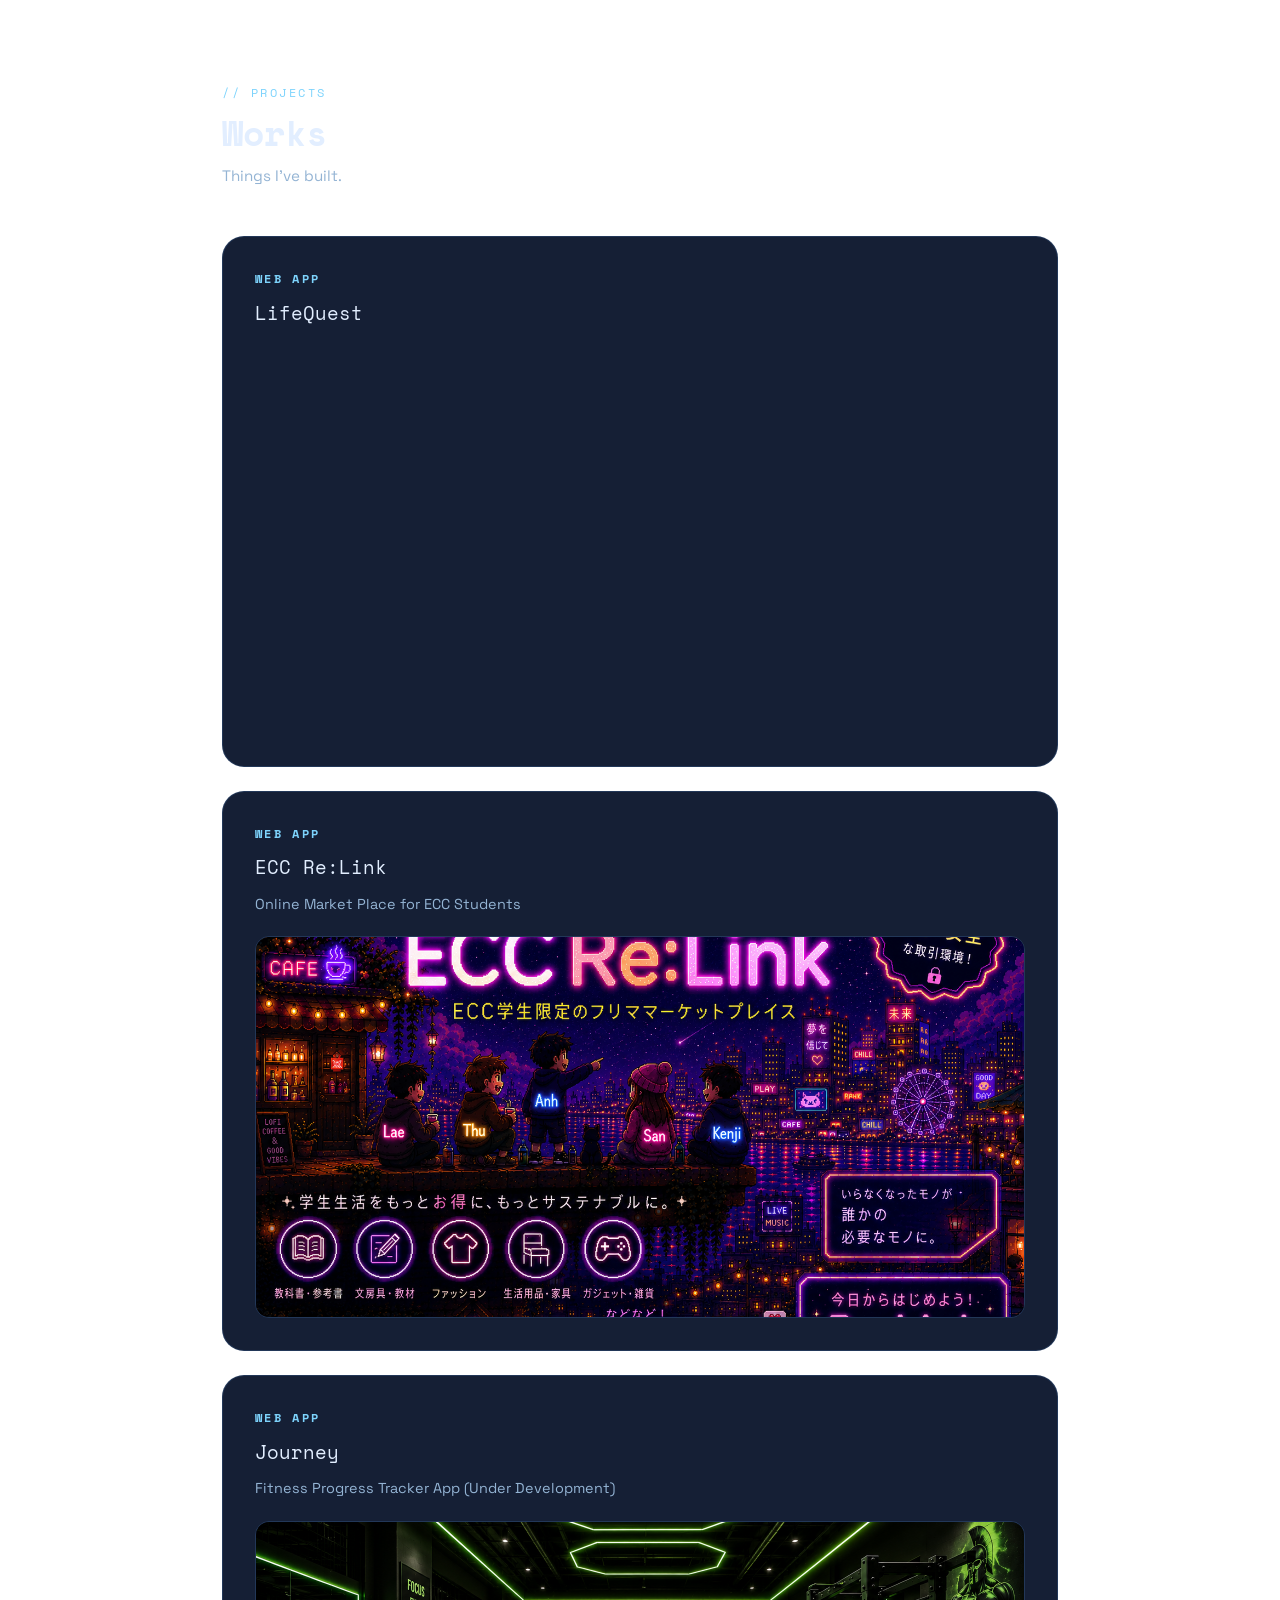
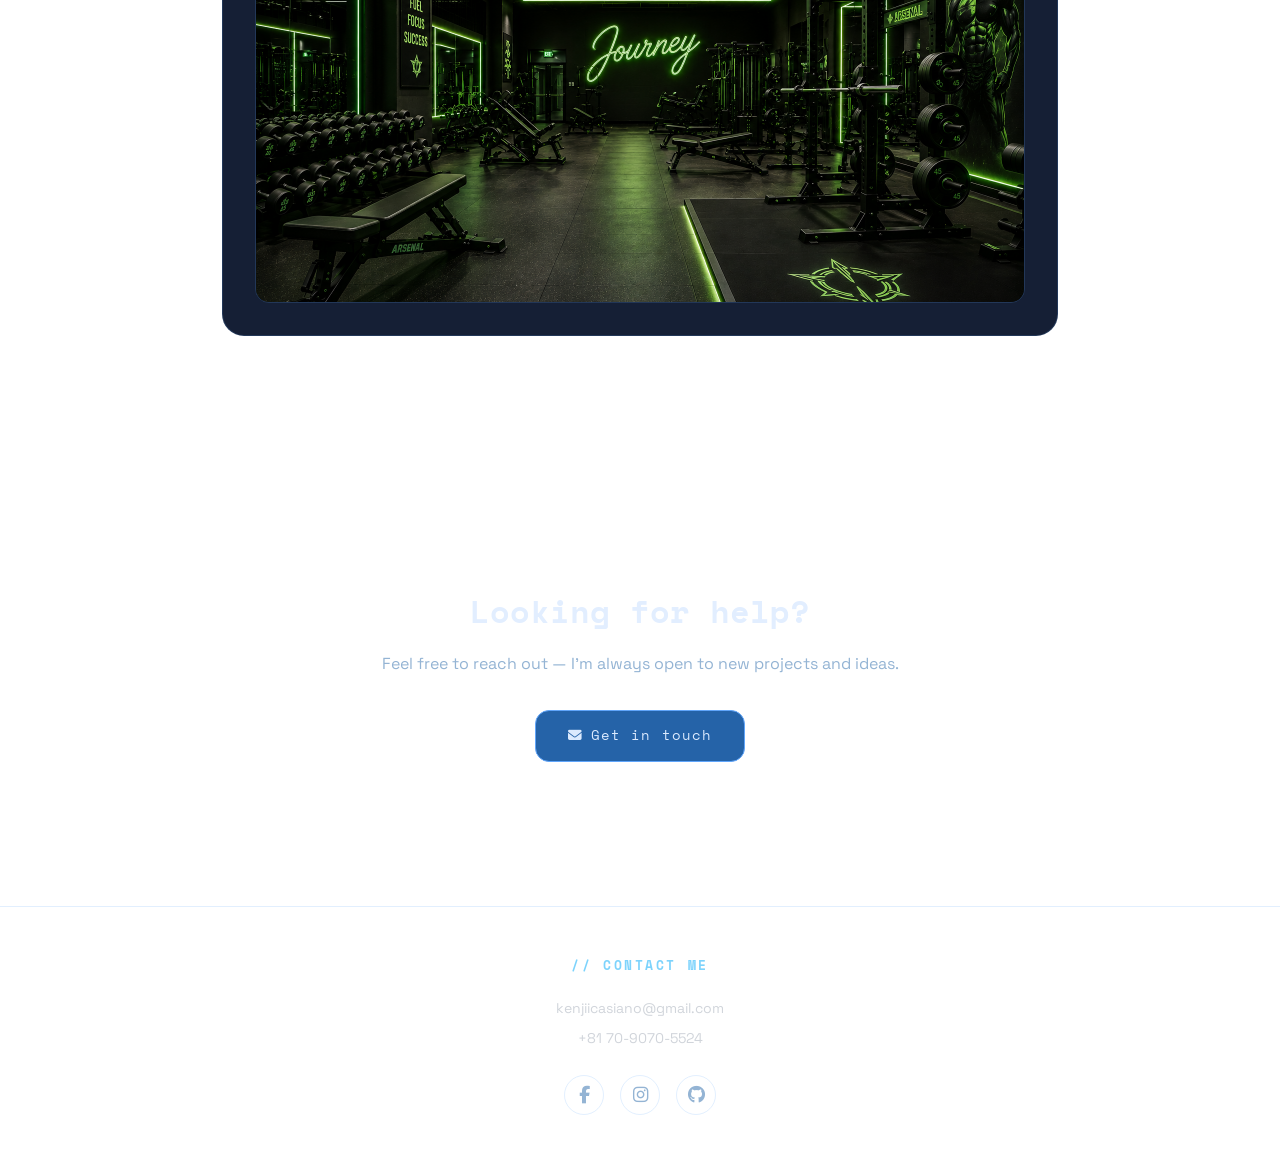
==== commit 4c27fd29: "Update index.html" ====
--- a/index.html
+++ b/index.html
@@ -119,12 +119,12 @@
       </div>
       <div class="card reveal hobbies-bg">
         <i class="fas fa-dumbbell card-icon"></i>
-        <h3>CALISTHENICS · Discipline</h3>
-        <p>Training with nothing but my own bodyweight keeps me grounded and pushes me to grow stronger, both physically and mentally. I love the challenge of mastering new movements step by step, treating every session as proof that consistency and patience always pay off.</p>
+        <h3>CALISTHENICS · Control</h3>
+        <p>For me strength is not measured by how strong you are. Its about how you control that strength. I strive to physically and mentally control myself through calisthenics and I love the challenge of mastering new movements step by step, treating every session as proof that consistency and patience always pay off.  </p>
       </div>
       <div class="card reveal hobbies-bg">
         <i class="fas fa-bullseye card-icon"></i>
-        <h3>KYUDO · Mastery</h3>
+        <h3>KYUDO · Meditation</h3>
         <p>The Japanese art of archery taught me the value of stillness, focus, and intention. Every draw of the bow is a reminder to slow down, breathe, and be fully present—a discipline that has shaped how I approach challenges both on and off the range.</p>
       </div>
     </div>
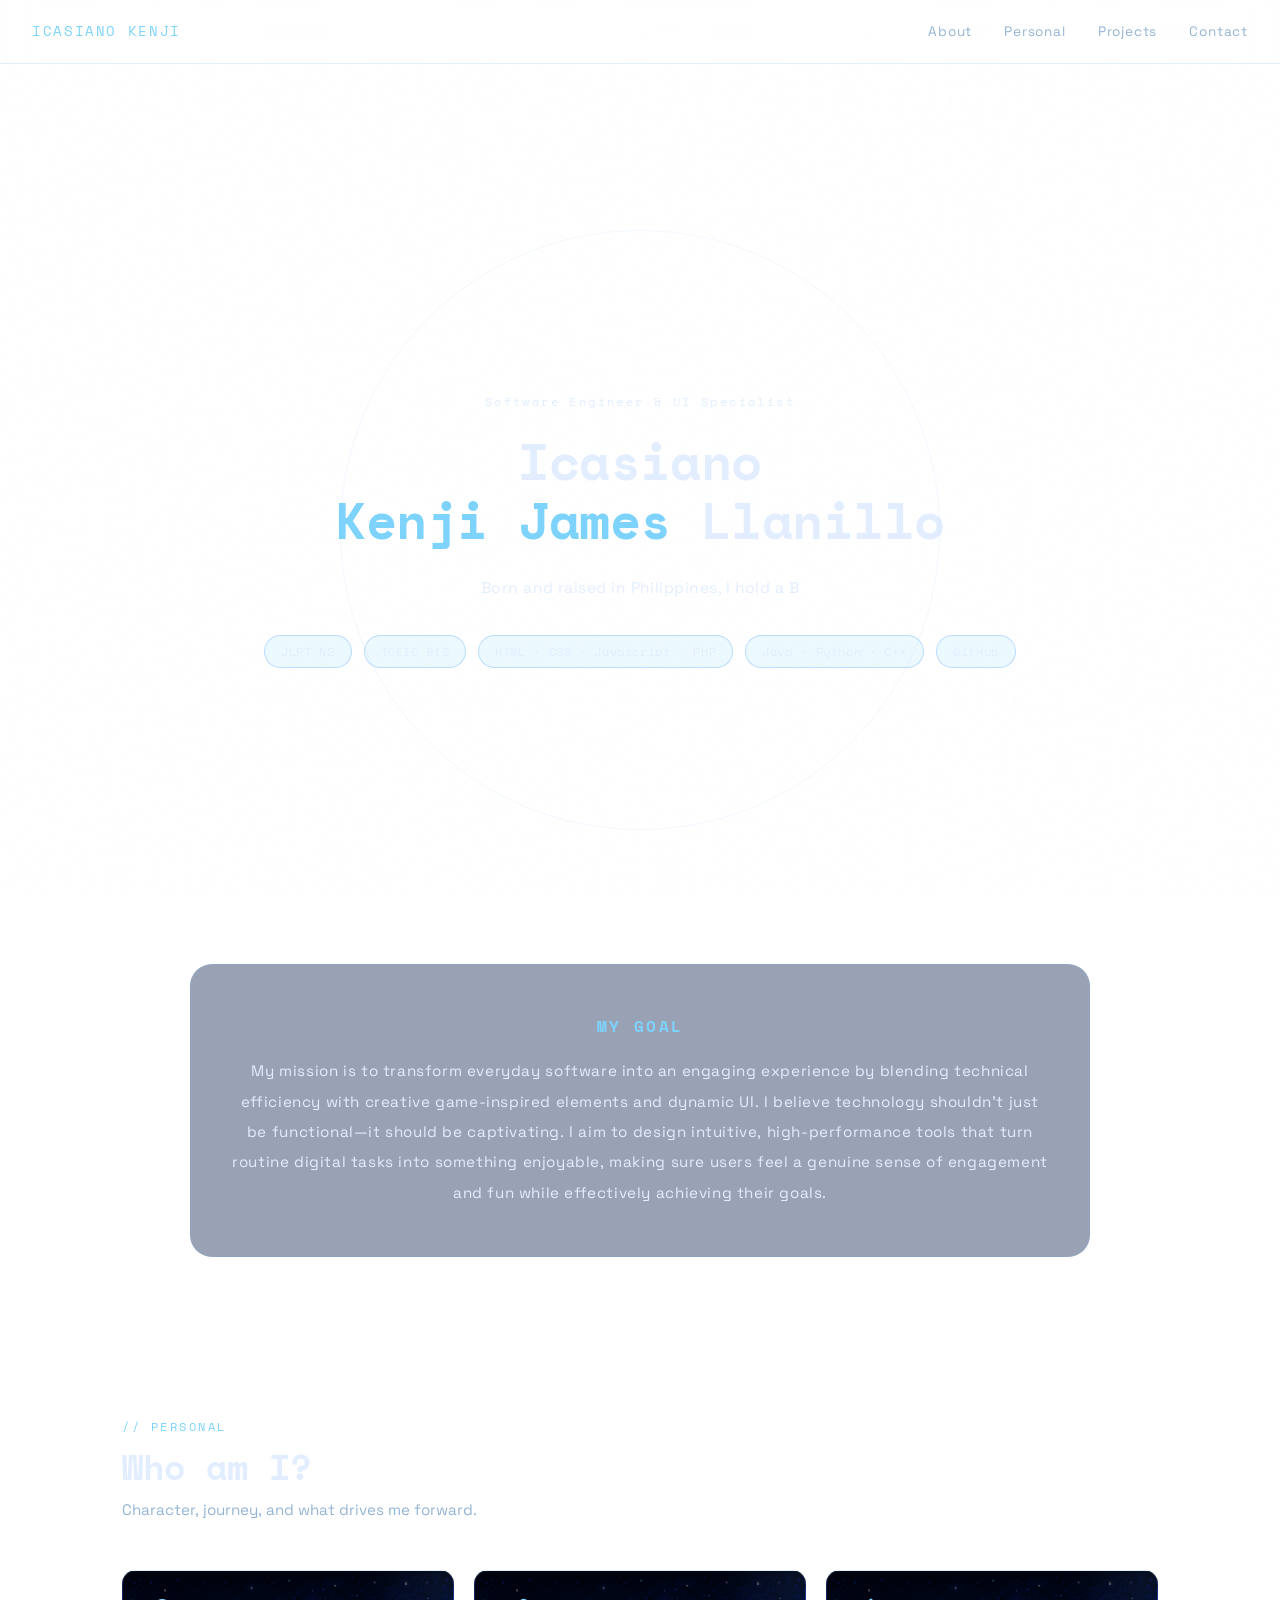
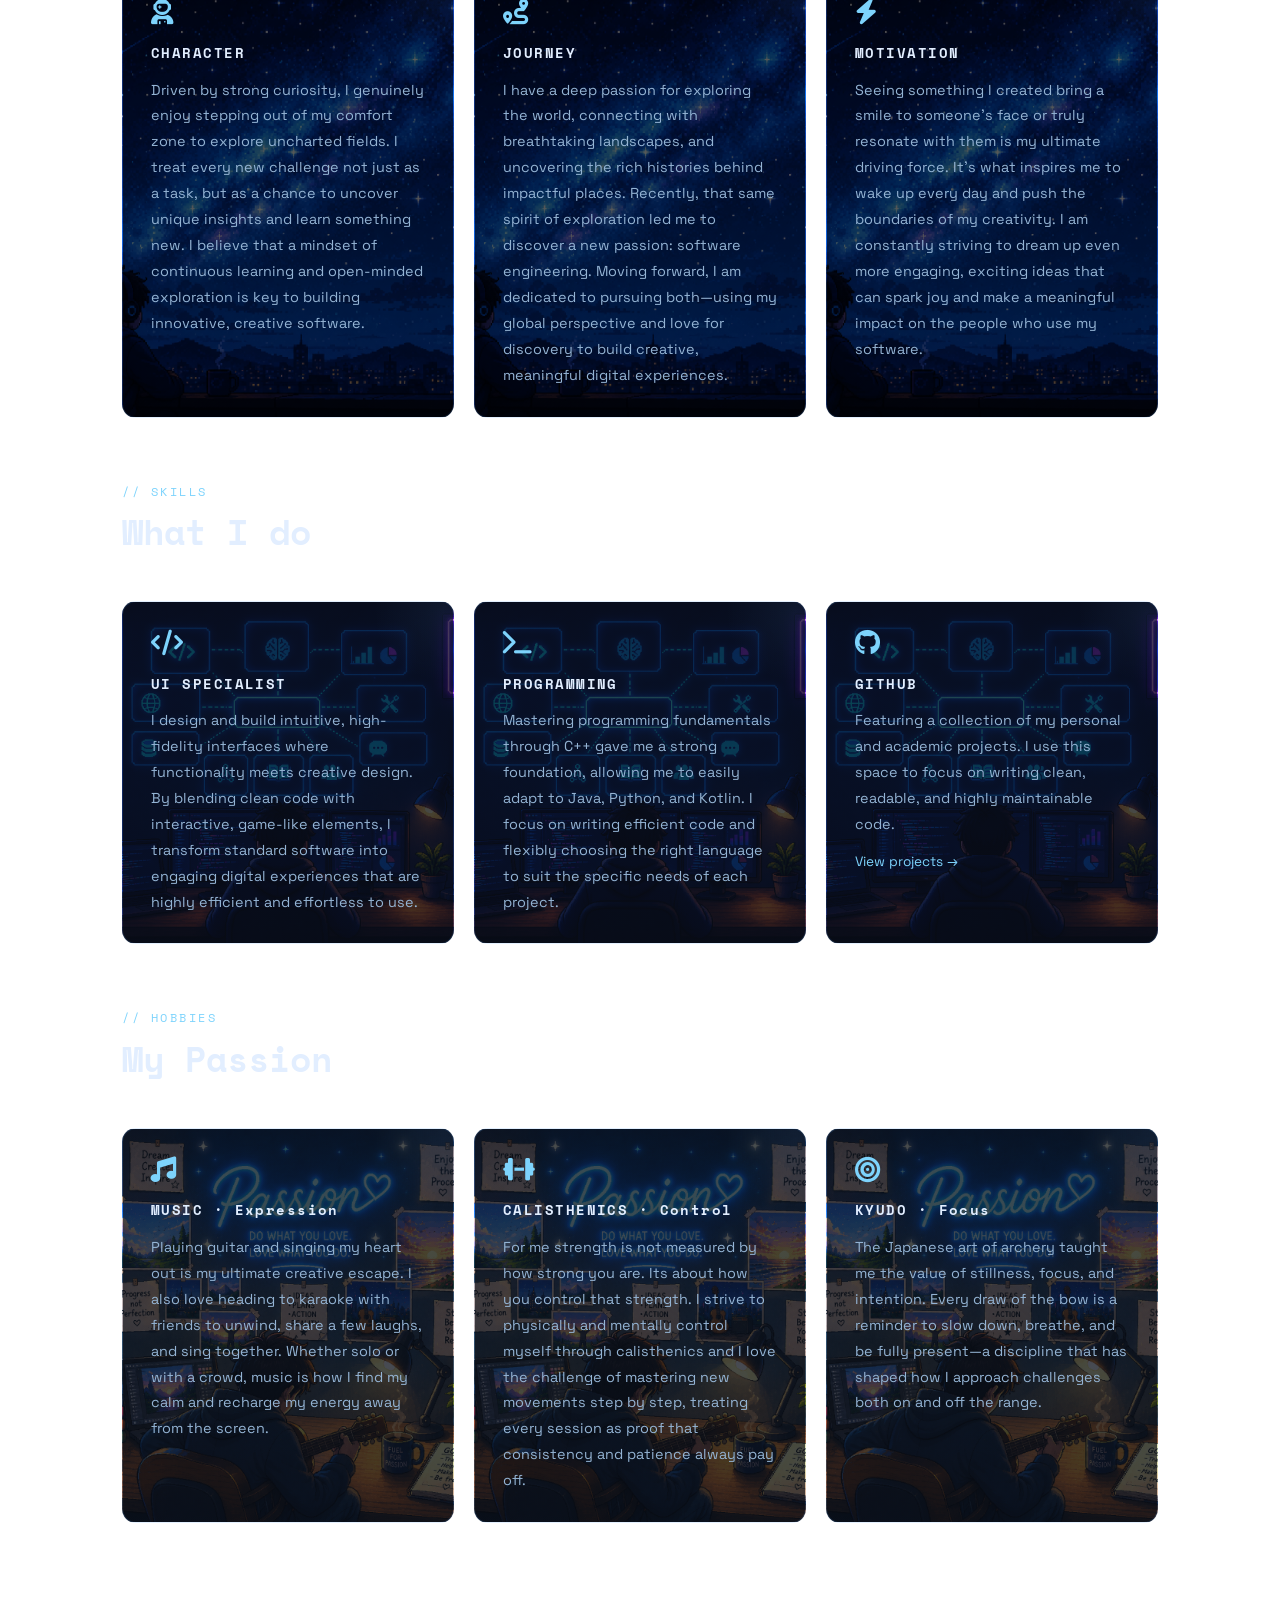
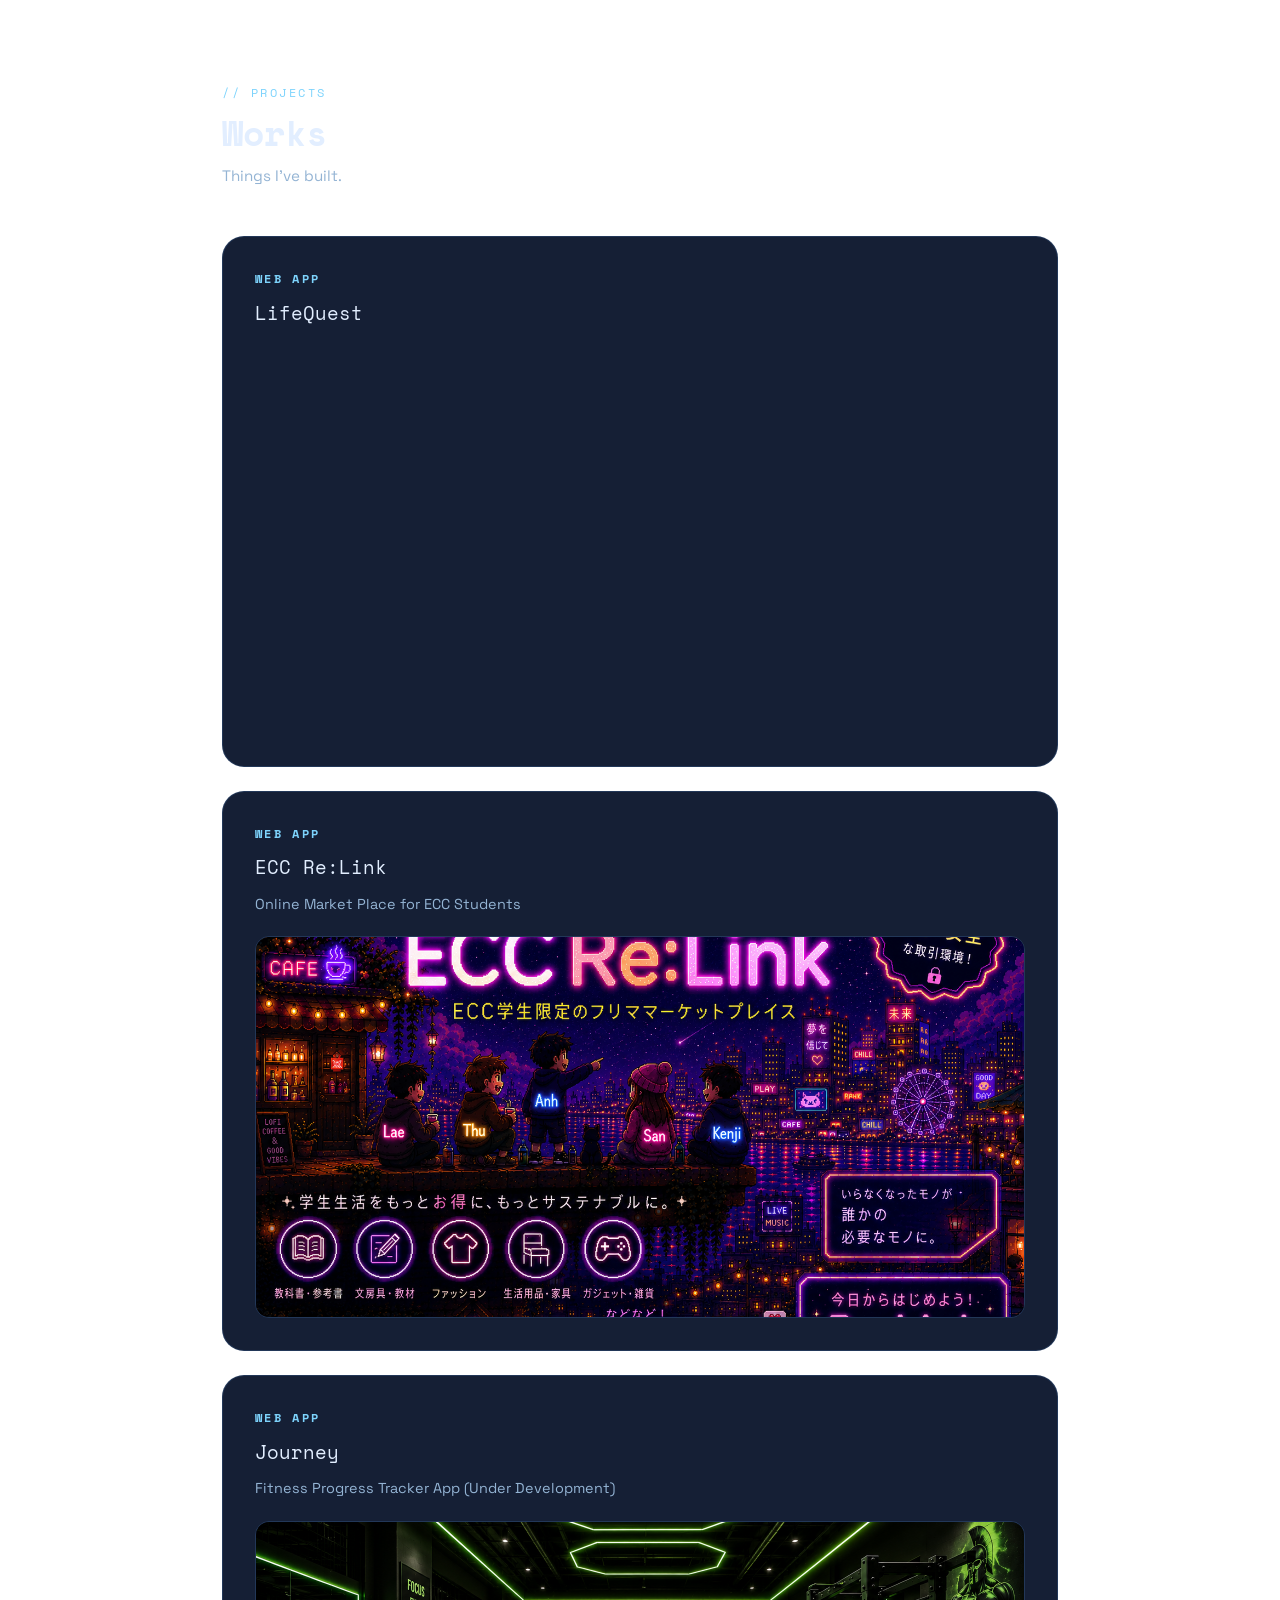
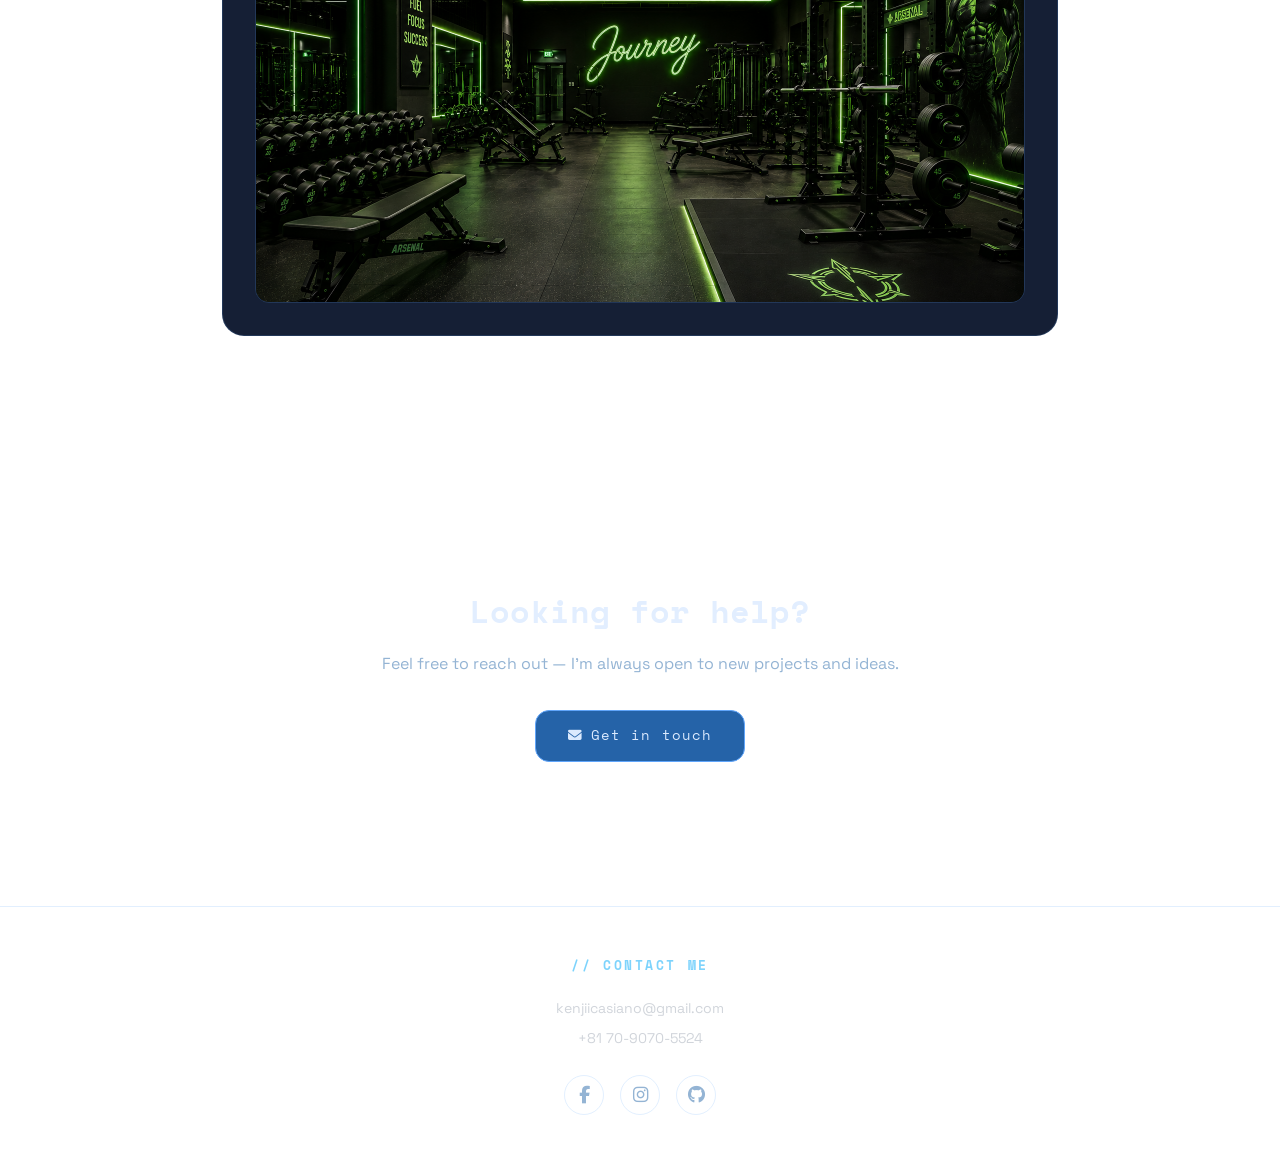
==== commit 0667b7f0: "Update index.html" ====
--- a/index.html
+++ b/index.html
@@ -124,7 +124,7 @@
       </div>
       <div class="card reveal hobbies-bg">
         <i class="fas fa-bullseye card-icon"></i>
-        <h3>KYUDO · Meditation</h3>
+        <h3>KYUDO · Focus</h3>
         <p>The Japanese art of archery taught me the value of stillness, focus, and intention. Every draw of the bow is a reminder to slow down, breathe, and be fully present—a discipline that has shaped how I approach challenges both on and off the range.</p>
       </div>
     </div>
